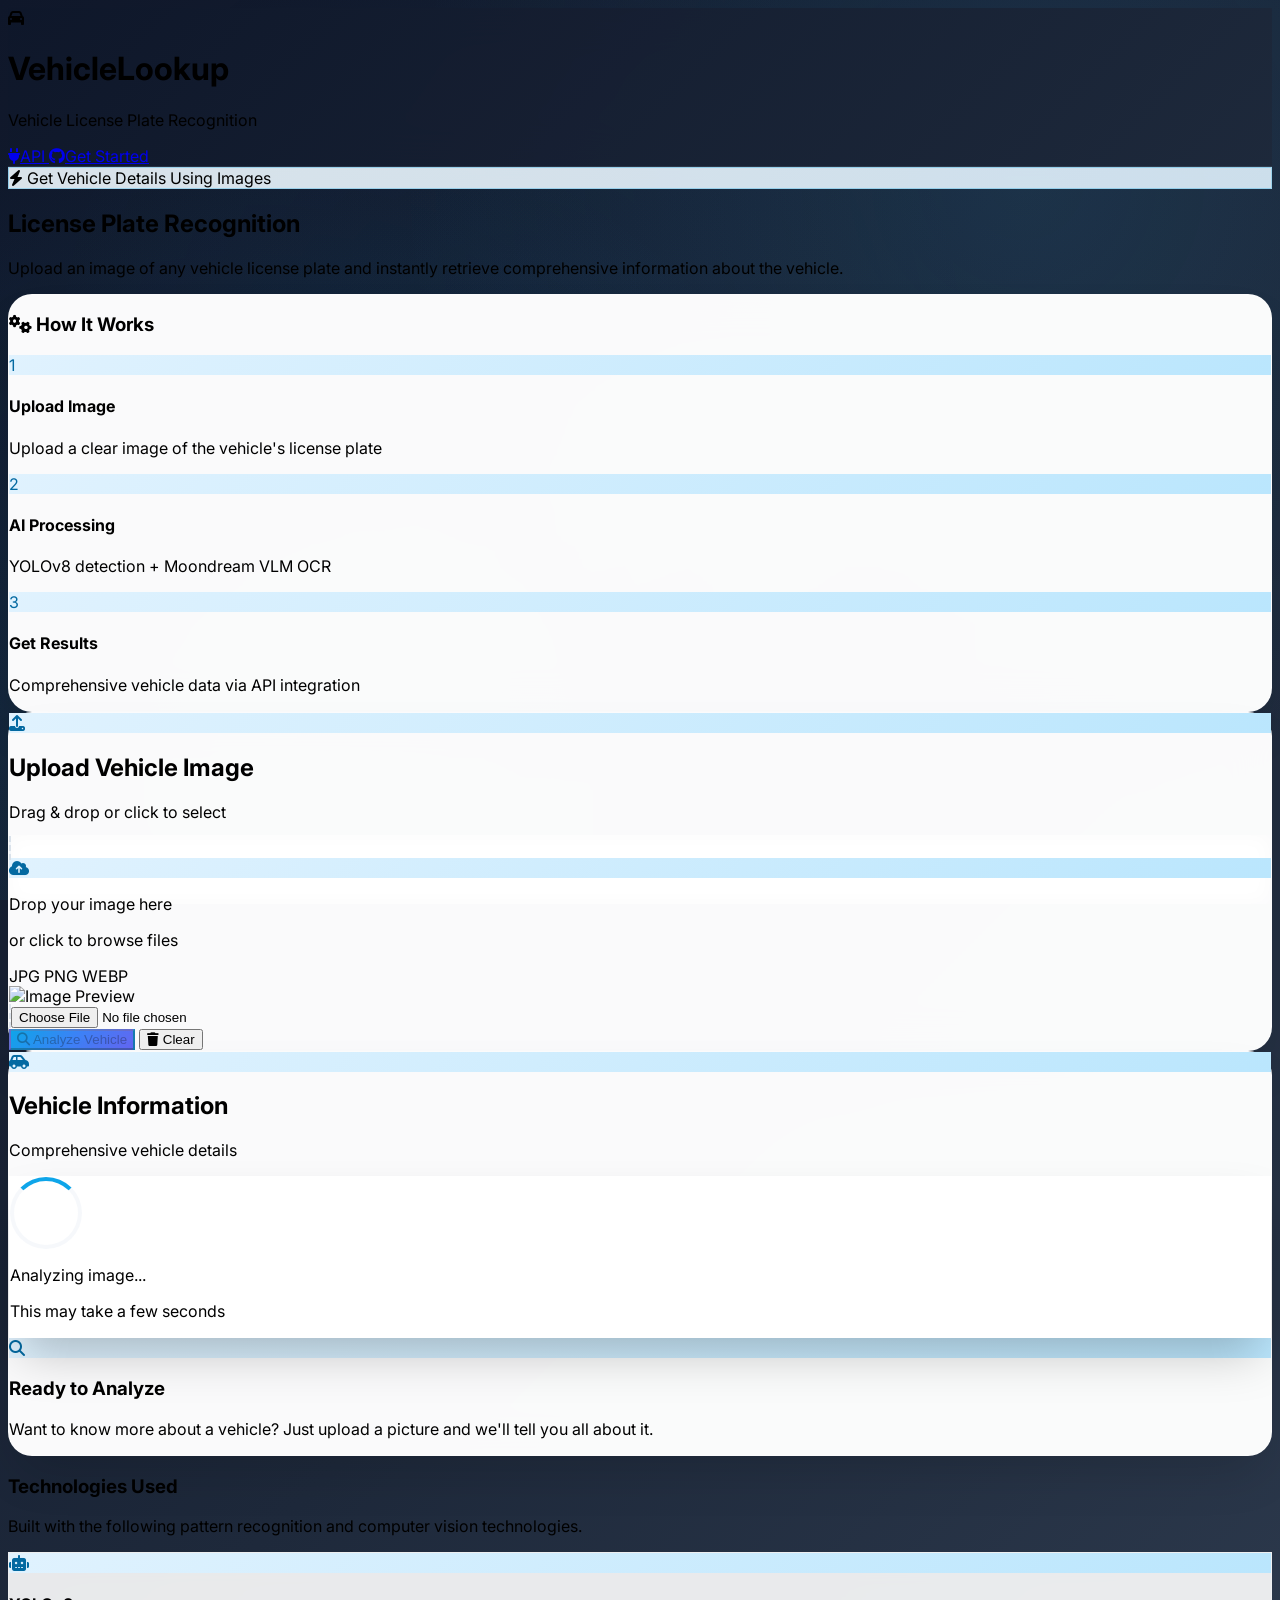
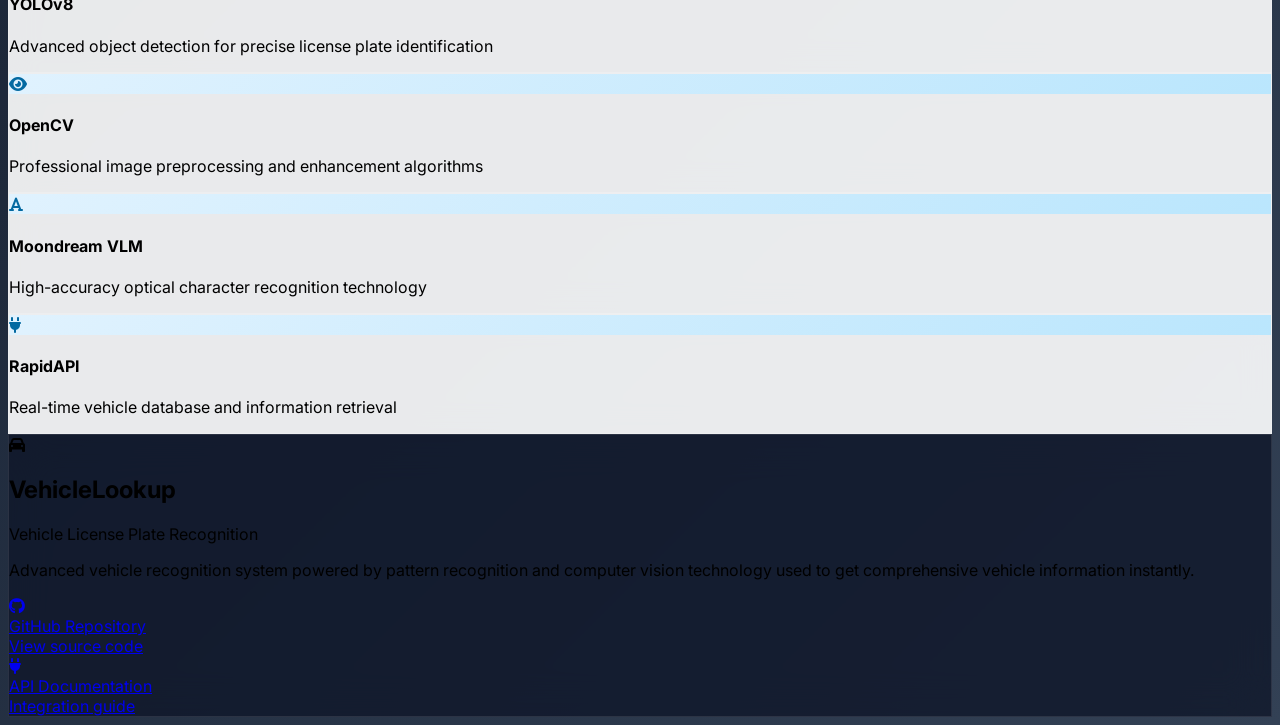
==== templates/index.html @ 35ba3e54 "webpage changes" ====
<!DOCTYPE html>
<html lang="en">
<head>
  <meta charset="UTF-8" />
  <meta name="viewport" content="width=device-width, initial-scale=1.0" />
  <title>VehicleLookup | Vehicle License Plate Recognition</title>
  <link href="https://fonts.googleapis.com/css2?family=Inter:wght@300;400;500;600;700;800&display=swap" rel="stylesheet" />
  <link rel="stylesheet" href="https://cdnjs.cloudflare.com/ajax/libs/font-awesome/6.4.0/css/all.min.css" />
  <script src="https://cdn.tailwindcss.com"></script>
  <script>
    tailwind.config = {
      theme: {
        extend: {
          colors: {
            primary: {
              50: '#f0f9ff',
              100: '#e0f2fe',
              200: '#bae6fd',
              300: '#7dd3fc',
              400: '#38bdf8',
              500: '#0ea5e9',
              600: '#0284c7',
              700: '#0369a1',
              800: '#075985',
              900: '#0c4a6e',
            },
            dark: {
              50: '#f8fafc',
              100: '#f1f5f9',
              200: '#e2e8f0',
              300: '#cbd5e1',
              400: '#94a3b8',
              500: '#64748b',
              600: '#475569',
              700: '#334155',
              800: '#1e293b',
              900: '#0f172a',
            }
          },
          fontFamily: {
            sans: ['Inter', 'sans-serif'],
          },
          animation: {
            'float': 'float 6s ease-in-out infinite',
            'pulse-slow': 'pulse 4s cubic-bezier(0.4, 0, 0.6, 1) infinite',
            'shimmer': 'shimmer 2s linear infinite',
          }
        }
      }
    }
  </script>
  <link rel="stylesheet" href="styles.css">
</head>
<body class="text-white antialiased">
  <!-- Toast Container - Fixed positioning -->
  <div id="toast-container" class="toast-container"></div>

  <div class="content-wrapper">
    <!-- Header -->
    <header class="sticky top-0 z-50 nav-gradient">
      <div class="container mx-auto px-6 py-4">
        <div class="flex items-center justify-between">
          <div class="flex items-center gap-4">
            <div class="bg-gradient-to-r from-primary-400 to-primary-600 p-3 rounded-xl shadow-lg">
              <i class="fa-solid fa-car text-xl text-white"></i>
            </div>
            <div>
              <h1 class="text-2xl font-bold text-white">VehicleLookup</h1>
              <p class="text-xs text-gray-300">Vehicle License Plate Recognition</p>
            </div>
          </div>
          
          <nav class="flex items-center gap-8">
            <a href="https://rapidapi.com/fire-api-fire-api-default/api/rto-vehicle-details-rc-puc-insurance-mparivahan/playground/apiendpoint_859d8858-fa99-44a0-a74e-126c6c876c5b" 
               target="_blank" rel="noopener noreferrer" 
               class="text-sm font-medium text-gray-300 hover:text-white transition-all duration-300 hover:scale-105">
              <i class="fa-solid fa-plug mr-2"></i>API
            </a>
            <a href="https://github.com/Abhay117004/PR" target="_blank" rel="noopener noreferrer" 
               class="bg-white text-primary-700 text-sm font-semibold py-2 px-6 rounded-full hover:bg-gray-100 transition-all duration-300 shadow-lg hover:shadow-xl">
              <i class="fa-brands fa-github mr-2"></i>Get Started
            </a>
          </nav>
        </div>
      </div>
    </header>

    <div class="container mx-auto px-6 py-12">
      <!-- Hero Section -->
      <div class="text-center mb-10 mt-8">
        <div class="hero-badge inline-flex items-center gap-2 text-primary-700 text-sm font-semibold py-2 px-4 rounded-full mb-6">
          <i class="fa-solid fa-bolt"></i>
          <span>Get Vehicle Details Using Images</span>
        </div>
        <h2 class="text-5xl md:text-6xl font-black text-white mb-6 leading-tight">
          License Plate
          <span class="text-transparent bg-clip-text bg-gradient-to-r from-primary-400 to-primary-600">
            Recognition
          </span>
        </h2>
        <p class="text-xl text-gray-300 max-w-3xl mx-auto leading-relaxed">
          Upload an image of any vehicle license plate and instantly retrieve comprehensive information about the vehicle.
        </p>
      </div>

      <!-- HOW IT WORKS — FULL-WIDTH ABOVE BOTH COLUMNS -->
      <div class="card p-10 mb-12">
        <h3 class="text-2xl font-bold text-dark-800 mb-8 flex items-center gap-3">
          <i class="fa-solid fa-cogs text-primary-600 text-xl"></i>
          How It Works
        </h3>
        <div class="grid grid-cols-1 md:grid-cols-3 gap-8">
          <div class="flex items-start gap-6 group">
            <div class="feature-icon w-12 h-12 rounded-xl flex items-center justify-center shrink-0 group-hover:scale-110 transition-transform">
              <span class="font-bold text-lg">1</span>
            </div>
            <div>
              <h4 class="font-semibold text-dark-800 mb-2 text-lg">Upload Image</h4>
              <p class="text-base text-dark-500">Upload a clear image of the vehicle's license plate</p>
            </div>
          </div>
          <div class="flex items-start gap-6 group">
            <div class="feature-icon w-12 h-12 rounded-xl flex items-center justify-center shrink-0 group-hover:scale-110 transition-transform">
              <span class="font-bold text-lg">2</span>
            </div>
            <div>
              <h4 class="font-semibold text-dark-800 mb-2 text-lg">AI Processing</h4>
              <p class="text-base text-dark-500">YOLOv8 detection + Moondream VLM OCR</p>
            </div>
          </div>
          <div class="flex items-start gap-6 group">
            <div class="feature-icon w-12 h-12 rounded-xl flex items-center justify-center shrink-0 group-hover:scale-110 transition-transform">
              <span class="font-bold text-lg">3</span>
            </div>
            <div>
              <h4 class="font-semibold text-dark-800 mb-2 text-lg">Get Results</h4>
              <p class="text-base text-dark-500">Comprehensive vehicle data via API integration</p>
            </div>
          </div>
        </div>
      </div>

      <!-- Fixed grid layout - removed items-stretch and changed to items-start -->
      <div class="grid grid-cols-1 lg:grid-cols-3 gap-12 items-start">
        <!-- Left Panel - Upload (Fixed height) -->
        <div class="lg:col-span-1">
          <div class="card-fixed p-10 mb-10">
            <div class="flex items-center gap-4 mb-10">
              <div class="feature-icon w-14 h-14 rounded-xl flex items-center justify-center">
                <i class="fa-solid fa-upload text-xl"></i>
              </div>
              <div>
                <h2 class="text-2xl font-bold text-dark-800">Upload Vehicle Image</h2>
                <p class="text-sm text-gray-500">Drag & drop or click to select</p>
              </div>
            </div>
            
            <label id="upload-area" for="image-input" class="upload-area relative flex flex-col items-center justify-center w-full min-h-[24rem] rounded-2xl cursor-pointer group">
              <div id="upload-instructions" class="flex flex-col items-center text-dark-500 text-center p-10 group-hover:scale-105 transition-transform duration-300">
                <div class="feature-icon w-24 h-24 rounded-3xl flex items-center justify-center mb-8 animate-float">
                  <i class="fa-solid fa-cloud-arrow-up text-4xl"></i>
                </div>
                <p class="font-bold text-xl text-dark-700 mb-3">Drop your image here</p>
                <p class="text-base text-dark-500 mb-6">or click to browse files</p>
                <div class="flex gap-3 text-sm text-dark-400">
                  <span class="px-3 py-2 bg-gray-100 rounded-lg font-medium">JPG</span>
                  <span class="px-3 py-2 bg-gray-100 rounded-lg font-medium">PNG</span>
                  <span class="px-3 py-2 bg-gray-100 rounded-lg font-medium">WEBP</span>
                </div>
              </div>
              <div id="image-preview-container" class="hidden absolute inset-0 p-8">
                <img id="image-preview" src="#" alt="Image Preview" class="w-full h-full object-contain rounded-xl shadow-lg" />
              </div>
            </label>
            <input type="file" id="image-input" class="hidden" accept="image/png,image/jpeg,image/webp" />

            <div class="grid grid-cols-2 gap-6 mt-10">
              <button id="ocr-btn" disabled class="w-full flex items-center justify-center gap-3 gradient-bg text-white font-bold py-5 px-8 rounded-xl hover:opacity-95 disabled:bg-gray-300 disabled:cursor-not-allowed transition-all duration-300 shadow-xl relative overflow-hidden text-lg">
                <i class="fa-solid fa-magnifying-glass text-lg"></i>
                <span>Analyze Vehicle</span>
              </button>
              <button id="clear-btn" class="w-full bg-gray-200 text-gray-700 font-semibold py-5 px-8 rounded-xl hover:bg-gray-300 transition-all duration-300 hover:scale-105 text-lg">
                <i class="fa-solid fa-trash mr-2"></i>
                Clear
              </button>
            </div>
          </div>
        </div>

        <!-- Right Panel - Results (Dynamic height) -->
        <div class="lg:col-span-2">
          <div class="card p-10 min-h-[600px]">
            <div class="flex items-center gap-4 mb-10">
              <div class="feature-icon w-14 h-14 rounded-xl flex items-center justify-center">
                <i class="fa-solid fa-car-side text-xl"></i>
              </div>
              <div>
                <h2 class="text-2xl font-bold text-dark-800">Vehicle Information</h2>
                <p class="text-base text-gray-500">Comprehensive vehicle details</p>
              </div>
            </div>
            
            <div id="results-container" class="relative w-full bg-gradient-to-br from-gray-50 to-gray-100 rounded-2xl overflow-hidden">
              <div id="loader-overlay" class="hidden absolute inset-0 glassmorphism items-center justify-center z-20 rounded-2xl">
                <div class="text-center">
                  <div class="loader-spinner mx-auto mb-8"></div>
                  <div class="space-y-3">
                    <p class="text-xl font-semibold text-dark-700">Analyzing image...</p>
                    <p class="text-base text-dark-500">This may take a few seconds</p>
                  </div>
                </div>
              </div>
              <div id="results-content" class="min-h-[500px] p-2 overflow-auto">
                <div id="placeholder" class="flex flex-col items-center justify-center h-full text-center p-16 min-h-[500px]">
                  <div class="feature-icon w-40 h-40 rounded-3xl flex items-center justify-center mb-10 animate-pulse-slow">
                    <i class="fa-solid fa-search text-6xl"></i>
                  </div>
                  <h3 class="text-3xl font-bold text-dark-700 mb-6">Ready to Analyze</h3>
                  <p class="text-gray-600 max-w-md leading-relaxed text-lg">
                    Want to know more about a vehicle? Just upload a picture and we'll tell you all about it.
                  </p>
                </div>
              </div>
            </div>
          </div>
        </div>
      </div>

      <!-- Tech Stack Section -->
      <div class="mt-16 mb-8">
        <div class="text-center mb-12">
          <h3 class="text-3xl font-bold text-white mb-4">Technologies Used</h3>
          <p class="text-gray-300 max-w-2xl mx-auto">Built with the following pattern recognition and computer vision technologies.</p>
        </div>
        <div class="grid grid-cols-2 lg:grid-cols-4 gap-6">
          <div class="tech-card p-6 rounded-2xl text-center group">
            <div class="feature-icon w-16 h-16 rounded-2xl flex items-center justify-center mx-auto mb-4 group-hover:scale-110 transition-transform">
              <i class="fa-solid fa-robot text-2xl"></i>
            </div>
            <h4 class="font-bold text-dark-800 text-lg mb-2">YOLOv8</h4>
            <p class="text-sm text-dark-600">Advanced object detection for precise license plate identification</p>
          </div>
          <div class="tech-card p-6 rounded-2xl text-center group">
            <div class="feature-icon w-16 h-16 rounded-2xl flex items-center justify-center mx-auto mb-4 group-hover:scale-110 transition-transform">
              <i class="fa-solid fa-eye text-2xl"></i>
            </div>
            <h4 class="font-bold text-dark-800 text-lg mb-2">OpenCV</h4>
            <p class="text-sm text-dark-600">Professional image preprocessing and enhancement algorithms</p>
          </div>
          <div class="tech-card p-6 rounded-2xl text-center group">
            <div class="feature-icon w-16 h-16 rounded-2xl flex items-center justify-center mx-auto mb-4 group-hover:scale-110 transition-transform">
              <i class="fa-solid fa-font text-2xl"></i>
            </div>
            <h4 class="font-bold text-dark-800 text-lg mb-2">Moondream VLM</h4>
            <p class="text-sm text-dark-600">High-accuracy optical character recognition technology</p>
          </div>
          <div class="tech-card p-6 rounded-2xl text-center group">
            <div class="feature-icon w-16 h-16 rounded-2xl flex items-center justify-center mx-auto mb-4 group-hover:scale-110 transition-transform">
              <i class="fa-solid fa-plug text-2xl"></i>
            </div>
            <h4 class="font-bold text-dark-800 text-lg mb-2">RapidAPI</h4>
            <p class="text-sm text-dark-600">Real-time vehicle database and information retrieval</p>
          </div>
        </div>
      </div>
    </div>

    <!-- Enhanced Footer -->
    <footer class="glassmorphism-dark py-16 mt-16 border-t border-white/10">
      <div class="container mx-auto px-6">
        <div class="text-center mb-12">
          <div class="flex items-center justify-center gap-3 mb-6">
            <div class="bg-gradient-to-r from-primary-400 to-primary-600 p-4 rounded-2xl shadow-2xl">
              <i class="fa-solid fa-car text-2xl text-white"></i>
            </div>
            <div>
              <h2 class="text-2xl font-bold text-white">VehicleLookup</h2>
              <p class="text-gray-400 text-sm">Vehicle License Plate Recognition</p>
            </div>
          </div>
          <p class="text-gray-300 max-w-2xl mx-auto leading-relaxed">
            Advanced vehicle recognition system powered by pattern recognition and computer vision technology used to get comprehensive vehicle information instantly.
          </p>
        </div>
        
        <!-- Centered Links -->
        <div class="flex justify-center items-center gap-8 mb-12">
          <a href="https://github.com/Abhay117004/PR" target="_blank" rel="noopener noreferrer" 
             class="flex items-center gap-3 bg-white/10 hover:bg-white/20 text-white px-8 py-4 rounded-2xl transition-all duration-300 hover:scale-105 backdrop-blur-sm border border-white/20">
            <i class="fa-brands fa-github text-xl"></i>
            <div>
              <div class="font-semibold">GitHub Repository</div>
              <div class="text-xs text-gray-400">View source code</div>
            </div>
          </a>
          <a href="https://rapidapi.com/fire-api-fire-api-default/api/rto-vehicle-details-rc-puc-insurance-mparivahan/playground/apiendpoint_859d8858-fa99-44a0-a74e-126c6c876c5b" 
             target="_blank" rel="noopener noreferrer" 
             class="flex items-center gap-3 bg-white/10 hover:bg-white/20 text-white px-8 py-4 rounded-2xl transition-all duration-300 hover:scale-105 backdrop-blur-sm border border-white/20">
            <i class="fa-solid fa-plug text-xl"></i>
            <div>
              <div class="font-semibold">API Documentation</div>
              <div class="text-xs text-gray-400">Integration guide</div>
            </div>
          </a>
        </div>
      </div>
    </footer>
  </div>

  <script src="script.js"></script>
</body>
</html>
---- templates/styles.css ----
/* Base Styles */
body {
  font-family: 'Inter', sans-serif;
  background: linear-gradient(135deg, #0f172a 0%, #1e293b 50%, #334155 100%);
  min-height: 100vh;
  position: relative;
  overflow-x: hidden;
}

body::before {
  content: '';
  position: fixed;
  top: 0;
  left: 0;
  right: 0;
  bottom: 0;
  background: radial-gradient(circle at 20% 80%, rgba(14, 165, 233, 0.1) 0%, transparent 50%),
              radial-gradient(circle at 80% 20%, rgba(56, 189, 248, 0.1) 0%, transparent 50%),
              radial-gradient(circle at 40% 40%, rgba(3, 105, 161, 0.05) 0%, transparent 50%);
  pointer-events: none;
  z-index: 0;
}

.content-wrapper {
  position: relative;
  z-index: 1;
}

/* Glass Morphism Effects */
.glassmorphism {
  background: rgba(255, 255, 255, 0.95);
  backdrop-filter: blur(20px);
  border: 1px solid rgba(255, 255, 255, 0.3);
  box-shadow: 0 25px 50px -12px rgba(0, 0, 0, 0.25);
}

.glassmorphism-dark {
  background: rgba(15, 23, 42, 0.8);
  backdrop-filter: blur(20px);
  border: 1px solid rgba(255, 255, 255, 0.1);
}

/* Card Components */
.card {
  background: rgba(255, 255, 255, 0.98);
  border-radius: 24px;
  border: 1px solid rgba(255, 255, 255, 0.2);
  box-shadow: 0 25px 50px -12px rgba(0, 0, 0, 0.15);
  transition: all 0.4s cubic-bezier(0.4, 0, 0.2, 1);
  backdrop-filter: blur(20px);
}

.card:hover {
  transform: translateY(-8px);
  box-shadow: 0 35px 70px -12px rgba(0, 0, 0, 0.25);
}

/* Fixed height card for upload panel - prevents stretching */
.card-fixed {
  background: rgba(255, 255, 255, 0.98);
  border-radius: 24px;
  border: 1px solid rgba(255, 255, 255, 0.2);
  box-shadow: 0 25px 50px -12px rgba(0, 0, 0, 0.15);
  transition: all 0.4s cubic-bezier(0.4, 0, 0.2, 1);
  backdrop-filter: blur(20px);
  height: fit-content; /* This prevents the card from stretching */
  align-self: start; /* Ensures it stays at the top */
}

.card-fixed:hover {
  transform: translateY(-8px);
  box-shadow: 0 35px 70px -12px rgba(0, 0, 0, 0.25);
}

/* Upload Area Styles */
.upload-area {
  transition: all 0.4s cubic-bezier(0.4, 0, 0.2, 1);
  border: 2px dashed rgba(203, 213, 225, 0.6);
  background: linear-gradient(135deg, rgba(248, 250, 252, 0.8) 0%, rgba(241, 245, 249, 0.9) 100%);
  backdrop-filter: blur(10px);
  position: relative;
}

.upload-area::before {
  content: '';
  position: absolute;
  inset: 0;
  border-radius: inherit;
  padding: 2px;
  background: linear-gradient(135deg, transparent, rgba(14, 165, 233, 0.3), transparent);
  mask: linear-gradient(#fff 0 0) content-box, linear-gradient(#fff 0 0);
  mask-composite: exclude;
  opacity: 0;
  transition: opacity 0.3s ease;
}

.upload-area.drag-over {
  border-color: #0ea5e9;
  background: linear-gradient(135deg, rgba(240, 249, 255, 0.9) 0%, rgba(224, 242, 254, 0.95) 100%);
  transform: scale(1.02);
}

.upload-area.drag-over::before {
  opacity: 1;
}

/* Loader Spinner */
.loader-spinner {
  width: 64px;
  height: 64px;
  border: 4px solid rgba(226, 232, 240, 0.3);
  border-top: 4px solid #0ea5e9;
  border-radius: 50%;
  animation: spin 1s linear infinite, pulse 2s ease-in-out infinite;
}

/* Animations */
@keyframes spin {
  0% { transform: rotate(0deg); }
  100% { transform: rotate(360deg); }
}

@keyframes float {
  0%, 100% { transform: translateY(0px); }
  50% { transform: translateY(-20px); }
}

@keyframes shimmer {
  0% { background-position: -200% 0; }
  100% { background-position: 200% 0; }
}

@keyframes toast-in {
  from { 
    transform: translate(100%, -20px) scale(0.9); 
    opacity: 0; 
  }
  to { 
    transform: translate(0, 0) scale(1); 
    opacity: 1; 
  }
}

@keyframes toast-out {
  from { 
    transform: translate(0, 0) scale(1); 
    opacity: 1; 
  }
  to { 
    transform: translate(100%, -20px) scale(0.9); 
    opacity: 0; 
  }
}

/* Toast Animation Classes */
.toast-in {
  animation: toast-in 0.4s cubic-bezier(0.4, 0, 0.2, 1) forwards;
}

.toast-out {
  animation: toast-out 0.4s cubic-bezier(0.4, 0, 0.2, 1) forwards;
}

/* Button Animations */
.pulse-button {
  animation: pulse 2s cubic-bezier(0.4, 0, 0.6, 1) infinite;
  box-shadow: 0 0 0 0 rgba(14, 165, 233, 0.7);
}

.pulse-button:hover {
  animation: none;
}

/* Gradient Effects */
.gradient-bg {
  background: linear-gradient(135deg, #0ea5e9 0%, #3b82f6 50%, #6366f1 100%);
  position: relative;
  overflow: hidden;
}

.gradient-bg::before {
  content: '';
  position: absolute;
  top: 0;
  left: -100%;
  width: 100%;
  height: 100%;
  background: linear-gradient(90deg, transparent, rgba(255, 255, 255, 0.2), transparent);
  transition: left 0.5s;
}

.gradient-bg:hover::before {
  left: 100%;
}

/* Navigation Styles */
.nav-gradient {
  background: linear-gradient(135deg, rgba(15, 23, 42, 0.95) 0%, rgba(30, 41, 59, 0.95) 100%);
  backdrop-filter: blur(20px);
  border-bottom: 1px solid rgba(255, 255, 255, 0.1);
}

/* Feature Icon Styles */
.feature-icon {
  background: linear-gradient(135deg, #e0f2fe 0%, #bae6fd 100%);
  color: #0369a1;
  transition: all 0.3s ease;
}

.feature-icon:hover {
  transform: scale(1.1);
  box-shadow: 0 10px 25px rgba(14, 165, 233, 0.3);
}

/* Technology Card Styles */
.tech-card {
  background: rgba(255, 255, 255, 0.9);
  backdrop-filter: blur(15px);
  transition: all 0.3s cubic-bezier(0.4, 0, 0.2, 1);
  border: 1px solid rgba(255, 255, 255, 0.2);
}

.tech-card:hover {
  transform: translateY(-5px) scale(1.02);
  background: rgba(255, 255, 255, 0.95);
  box-shadow: 0 20px 40px rgba(0, 0, 0, 0.1);
}

/* Hero Badge */
.hero-badge {
  background: linear-gradient(135deg, rgba(240, 249, 255, 0.9) 0%, rgba(224, 242, 254, 0.9) 100%);
  border: 1px solid rgba(14, 165, 233, 0.3);
  backdrop-filter: blur(10px);
}

/* Stats Grid */
.stats-grid {
  display: grid;
  grid-template-columns: repeat(auto-fit, minmax(200px, 1fr));
  gap: 1rem;
}

/* Result Card */
.result-card {
  background: linear-gradient(135deg, #ffffff 0%, #f8fafc 100%);
  border-left: 4px solid #0ea5e9;
  transition: all 0.3s ease;
}

.result-card:hover {
  transform: translateX(5px);
  border-left-width: 6px;
}

/* Enhanced Toast Styles - Fixed positioning and z-index */
.toast-container {
  position: fixed;
  top: 24px;
  right: 24px;
  z-index: 9999;
  display: flex;
  flex-direction: column;
  gap: 12px;
  max-width: 420px;
  pointer-events: none;
}

.toast {
  pointer-events: auto;
  min-width: 280px;
  max-width: 420px;
  border-radius: 16px;
  box-shadow: 0 20px 25px -5px rgba(0, 0, 0, 0.1), 0 10px 10px -5px rgba(0, 0, 0, 0.04);
  backdrop-filter: blur(20px);
  border: 1px solid rgba(255, 255, 255, 0.2);
  word-wrap: break-word;
  overflow-wrap: break-word;
  hyphens: auto;
}

.toast-message {
  flex: 1;
  min-width: 0;
  word-wrap: break-word;
  overflow-wrap: break-word;
  hyphens: auto;
  line-height: 1.4;
}

.toast-close {
  flex-shrink: 0;
  margin-left: 12px;
  opacity: 0.7;
  transition: opacity 0.2s ease;
}

.toast-close:hover {
  opacity: 1;
}

/* Responsive Design */
@media (max-width: 640px) {
  .toast-container {
    top: 16px;
    right: 16px;
    left: 16px;
    max-width: none;
  }
  
  .toast {
    min-width: auto;
    max-width: none;
  }
}

@media (max-width: 380px) {
  .toast {
    padding: 12px 16px;
    font-size: 14px;
  }
  
  .toast-message {
    font-size: 14px;
  }
}
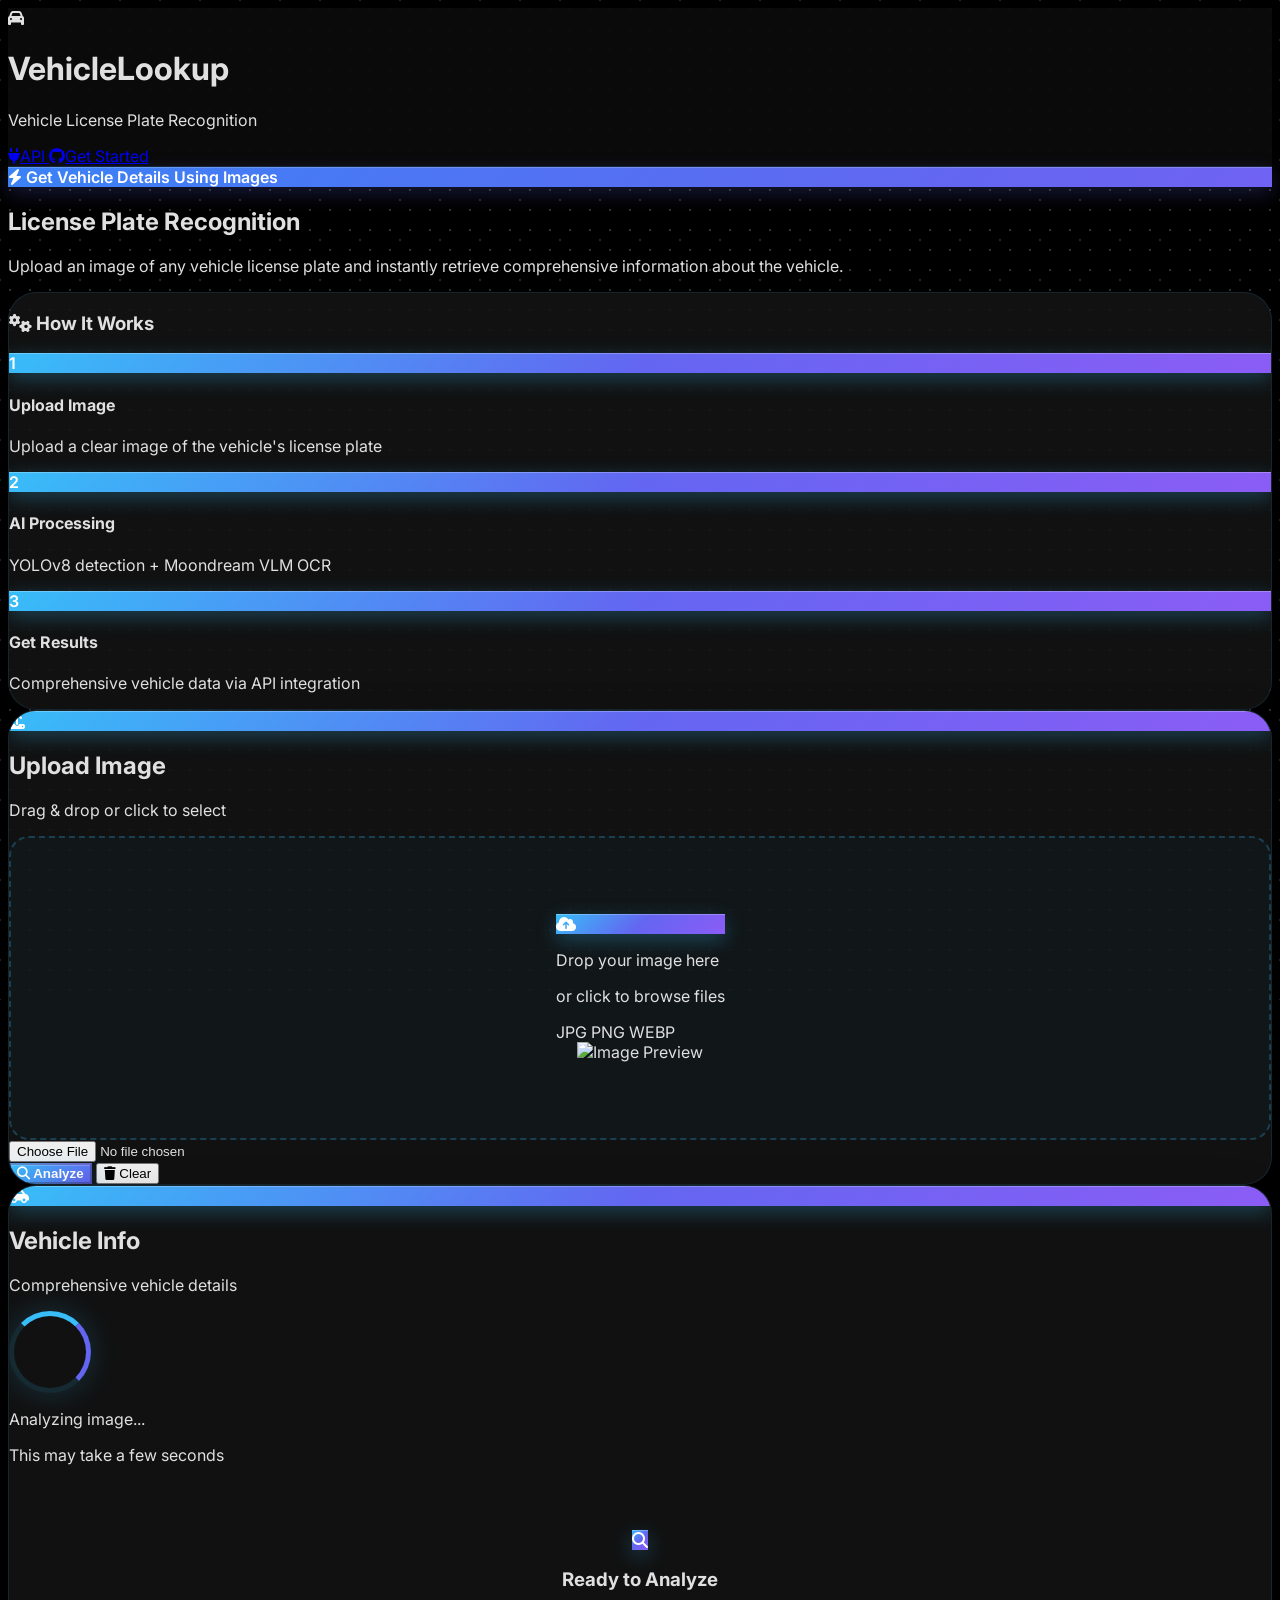
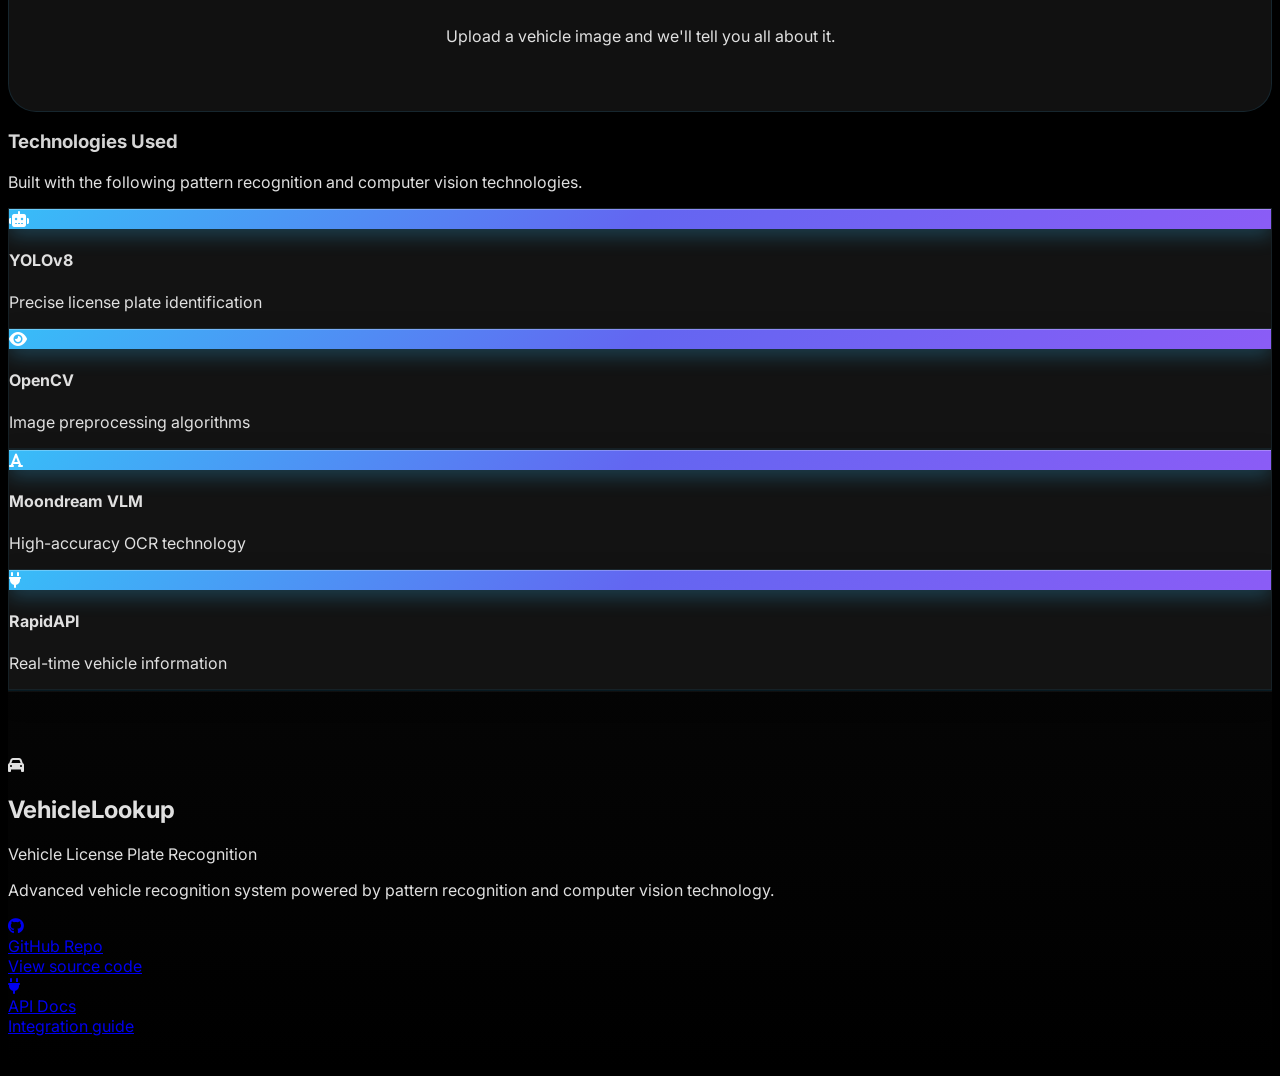
==== commit 07c7a3f4: "Webpage design changes" ====
--- a/templates/index.html
+++ b/templates/index.html
@@ -4,7 +4,7 @@
   <meta charset="UTF-8" />
   <meta name="viewport" content="width=device-width, initial-scale=1.0" />
   <title>VehicleLookup | Vehicle License Plate Recognition</title>
-  <link href="https://fonts.googleapis.com/css2?family=Inter:wght@300;400;500;600;700;800&display=swap" rel="stylesheet" />
+  <link href="https://fonts.googleapis.com/css2?family=Inter:wght@400;700;900&display=swap" rel="stylesheet" />
   <link rel="stylesheet" href="https://cdnjs.cloudflare.com/ajax/libs/font-awesome/6.4.0/css/all.min.css" />
   <script src="https://cdn.tailwindcss.com"></script>
   <script>
@@ -12,44 +12,41 @@
       theme: {
         extend: {
           colors: {
-            primary: {
-              50: '#f0f9ff',
-              100: '#e0f2fe',
-              200: '#bae6fd',
-              300: '#7dd3fc',
-              400: '#38bdf8',
-              500: '#0ea5e9',
-              600: '#0284c7',
-              700: '#0369a1',
-              800: '#075985',
-              900: '#0c4a6e',
-            },
-            dark: {
-              50: '#f8fafc',
-              100: '#f1f5f9',
-              200: '#e2e8f0',
-              300: '#cbd5e1',
-              400: '#94a3b8',
-              500: '#64748b',
-              600: '#475569',
-              700: '#334155',
-              800: '#1e293b',
-              900: '#0f172a',
-            }
+            primary: { 50: '#e0f9f9', 100: '#b3f2f2', 200: '#80ebeb', 300: '#4dd4d4', 400: '#1ac7c7', 500: '#00baba', 600: '#00a3a3', 700: '#008b8b', 800: '#007474', 900: '#005d5d' },
+            secondary: { 50: '#fde7f8', 100: '#f9b3ea', 200: '#f580dd', 300: '#f24cd0', 400: '#ee19c3', 500: '#e500b3', 600: '#d100a3', 700: '#b8008f', 800: '#9e007a', 900: '#850066' },
+            accent: { 50: '#f0fff0', 100: '#d9ffd9', 200: '#b3ffb3', 300: '#80ff80', 400: '#4dff4d', 500: '#00ff00', 600: '#00e600', 700: '#00cc00', 800: '#00b300', 900: '#009900' },
+            dark: { 50: '#f8fafc', 100: '#f1f5f9', 200: '#e2e8f0', 300: '#cbd5e1', 400: '#94a3b8', 500: '#64748b', 600: '#475569', 700: '#334155', 800: '#1e293b', 900: '#0f172a' }
           },
           fontFamily: {
-            sans: ['Inter', 'sans-serif'],
+            sans: ['"Inter"', 'sans-serif'],
           },
           animation: {
             'float': 'float 6s ease-in-out infinite',
             'pulse-slow': 'pulse 4s cubic-bezier(0.4, 0, 0.6, 1) infinite',
             'shimmer': 'shimmer 2s linear infinite',
-          }
+            'flicker': 'flicker 1.5s infinite alternate',
+          },
+          keyframes: {
+              flicker: {
+                  '0%, 100%': { opacity: 1 },
+                  '50%': { opacity: 0.7 },
+              },
+          },
         }
       }
     }
   </script>
+  <!-- Make sure this points to your CSS file -->
   <link rel="stylesheet" href="styles.css">
+  <style>
+    /* Helper class to make tech cards clickable without default link styles */
+    .tech-card-link {
+        text-decoration: none;
+        color: inherit;
+        display: block;
+        height: 100%; /* Ensures the link fills the parent grid cell */
+    }
+  </style>
 </head>
 <body class="text-white antialiased">
   <!-- Toast Container - Fixed positioning -->
@@ -61,7 +58,7 @@
       <div class="container mx-auto px-6 py-4">
         <div class="flex items-center justify-between">
           <div class="flex items-center gap-4">
-            <div class="bg-gradient-to-r from-primary-400 to-primary-600 p-3 rounded-xl shadow-lg">
+            <div class="bg-gradient-to-r from-sky-500 to-indigo-500 p-3 rounded-xl shadow-lg">
               <i class="fa-solid fa-car text-xl text-white"></i>
             </div>
             <div>
@@ -77,8 +74,8 @@
               <i class="fa-solid fa-plug mr-2"></i>API
             </a>
             <a href="https://github.com/Abhay117004/PR" target="_blank" rel="noopener noreferrer" 
-               class="bg-white text-primary-700 text-sm font-semibold py-2 px-6 rounded-full hover:bg-gray-100 transition-all duration-300 shadow-lg hover:shadow-xl">
-              <i class="fa-brands fa-github mr-2"></i>Get Started
+               class="bg-white text-black text-sm font-semibold py-2 px-6 rounded-full hover:bg-gray-200 transition-all duration-300 shadow-lg hover:shadow-xl">
+              <i class="fa-brands fa-github mr-2 text-lg"></i>Get Started
             </a>
           </nav>
         </div>
@@ -88,13 +85,13 @@
     <div class="container mx-auto px-6 py-12">
       <!-- Hero Section -->
       <div class="text-center mb-10 mt-8">
-        <div class="hero-badge inline-flex items-center gap-2 text-primary-700 text-sm font-semibold py-2 px-4 rounded-full mb-6">
+        <div class="hero-badge animate-wave inline-flex items-center gap-2 text-sm font-semibold py-2 px-4 rounded-full mb-6">
           <i class="fa-solid fa-bolt"></i>
           <span>Get Vehicle Details Using Images</span>
         </div>
         <h2 class="text-5xl md:text-6xl font-black text-white mb-6 leading-tight">
           License Plate
-          <span class="text-transparent bg-clip-text bg-gradient-to-r from-primary-400 to-primary-600">
+          <span class="text-transparent bg-clip-text bg-gradient-to-r from-primary-400 to-secondary-500 animate-wave">
             Recognition
           </span>
         </h2>
@@ -103,10 +100,10 @@
         </p>
       </div>
 
-      <!-- HOW IT WORKS — FULL-WIDTH ABOVE BOTH COLUMNS -->
+      <!-- HOW IT WORKS -->
       <div class="card p-10 mb-12">
-        <h3 class="text-2xl font-bold text-dark-800 mb-8 flex items-center gap-3">
-          <i class="fa-solid fa-cogs text-primary-600 text-xl"></i>
+        <h3 class="text-2xl font-bold text-gray-100 mb-8 flex items-center gap-3">
+          <i class="fa-solid fa-cogs text-sky-400 text-xl"></i>
           How It Works
         </h3>
         <div class="grid grid-cols-1 md:grid-cols-3 gap-8">
@@ -115,8 +112,8 @@
               <span class="font-bold text-lg">1</span>
             </div>
             <div>
-              <h4 class="font-semibold text-dark-800 mb-2 text-lg">Upload Image</h4>
-              <p class="text-base text-dark-500">Upload a clear image of the vehicle's license plate</p>
+              <h4 class="font-semibold text-gray-200 mb-2 text-lg">Upload Image</h4>
+              <p class="text-base text-gray-400">Upload a clear image of the vehicle's license plate</p>
             </div>
           </div>
           <div class="flex items-start gap-6 group">
@@ -124,8 +121,8 @@
               <span class="font-bold text-lg">2</span>
             </div>
             <div>
-              <h4 class="font-semibold text-dark-800 mb-2 text-lg">AI Processing</h4>
-              <p class="text-base text-dark-500">YOLOv8 detection + Moondream VLM OCR</p>
+              <h4 class="font-semibold text-gray-200 mb-2 text-lg">AI Processing</h4>
+              <p class="text-base text-gray-400">YOLOv8 detection + Moondream VLM OCR</p>
             </div>
           </div>
           <div class="flex items-start gap-6 group">
@@ -133,39 +130,41 @@
               <span class="font-bold text-lg">3</span>
             </div>
             <div>
-              <h4 class="font-semibold text-dark-800 mb-2 text-lg">Get Results</h4>
-              <p class="text-base text-dark-500">Comprehensive vehicle data via API integration</p>
-            </div>
-          </div>
-        </div>
-      </div>
-
-      <!-- Fixed grid layout - removed items-stretch and changed to items-start -->
-      <div class="grid grid-cols-1 lg:grid-cols-3 gap-12 items-start">
-        <!-- Left Panel - Upload (Fixed height) -->
+              <h4 class="font-semibold text-gray-200 mb-2 text-lg">Get Results</h4>
+              <p class="text-base text-gray-400">Comprehensive vehicle data via API integration</p>
+            </div>
+          </div>
+        </div>
+      </div>
+
+      <!-- Main Content Grid -->
+      <!-- CHANGE: `items-stretch` makes the grid cells equal height -->
+      <div class="grid grid-cols-1 lg:grid-cols-3 gap-12 items-stretch">
+        <!-- Left Panel - Upload -->
         <div class="lg:col-span-1">
-          <div class="card-fixed p-10 mb-10">
+            <!-- CHANGE: Added `h-full` and flexbox to make the card fill the grid cell -->
+          <div class="card-fixed p-10 h-full flex flex-col">
             <div class="flex items-center gap-4 mb-10">
               <div class="feature-icon w-14 h-14 rounded-xl flex items-center justify-center">
                 <i class="fa-solid fa-upload text-xl"></i>
               </div>
               <div>
-                <h2 class="text-2xl font-bold text-dark-800">Upload Vehicle Image</h2>
-                <p class="text-sm text-gray-500">Drag & drop or click to select</p>
+                <h2 class="text-2xl font-bold text-gray-100">Upload Image</h2>
+                <p class="text-sm text-gray-400">Drag & drop or click to select</p>
               </div>
             </div>
             
-            <label id="upload-area" for="image-input" class="upload-area relative flex flex-col items-center justify-center w-full min-h-[24rem] rounded-2xl cursor-pointer group">
-              <div id="upload-instructions" class="flex flex-col items-center text-dark-500 text-center p-10 group-hover:scale-105 transition-transform duration-300">
+            <label id="upload-area" for="image-input" class="upload-area relative flex flex-col items-center justify-center w-full flex-grow rounded-2xl cursor-pointer group">
+              <div id="upload-instructions" class="flex flex-col items-center text-center p-10 group-hover:scale-105 transition-transform duration-300">
                 <div class="feature-icon w-24 h-24 rounded-3xl flex items-center justify-center mb-8 animate-float">
                   <i class="fa-solid fa-cloud-arrow-up text-4xl"></i>
                 </div>
-                <p class="font-bold text-xl text-dark-700 mb-3">Drop your image here</p>
-                <p class="text-base text-dark-500 mb-6">or click to browse files</p>
-                <div class="flex gap-3 text-sm text-dark-400">
-                  <span class="px-3 py-2 bg-gray-100 rounded-lg font-medium">JPG</span>
-                  <span class="px-3 py-2 bg-gray-100 rounded-lg font-medium">PNG</span>
-                  <span class="px-3 py-2 bg-gray-100 rounded-lg font-medium">WEBP</span>
+                <p class="font-bold text-xl text-gray-200 mb-3">Drop your image here</p>
+                <p class="text-base text-gray-400 mb-6">or click to browse files</p>
+                <div class="flex gap-3 text-sm text-gray-400">
+                  <span class="px-3 py-2 bg-black/30 rounded-lg font-medium">JPG</span>
+                  <span class="px-3 py-2 bg-black/30 rounded-lg font-medium">PNG</span>
+                  <span class="px-3 py-2 bg-black/30 rounded-lg font-medium">WEBP</span>
                 </div>
               </div>
               <div id="image-preview-container" class="hidden absolute inset-0 p-8">
@@ -175,11 +174,11 @@
             <input type="file" id="image-input" class="hidden" accept="image/png,image/jpeg,image/webp" />
 
             <div class="grid grid-cols-2 gap-6 mt-10">
-              <button id="ocr-btn" disabled class="w-full flex items-center justify-center gap-3 gradient-bg text-white font-bold py-5 px-8 rounded-xl hover:opacity-95 disabled:bg-gray-300 disabled:cursor-not-allowed transition-all duration-300 shadow-xl relative overflow-hidden text-lg">
+              <button id="ocr-btn" disabled class="w-full flex items-center justify-center gap-3 gradient-bg font-bold py-5 px-8 rounded-xl hover:opacity-95 disabled:bg-gray-600 disabled:cursor-not-allowed transition-all duration-300 shadow-xl relative overflow-hidden text-lg">
                 <i class="fa-solid fa-magnifying-glass text-lg"></i>
-                <span>Analyze Vehicle</span>
+                <span>Analyze</span>
               </button>
-              <button id="clear-btn" class="w-full bg-gray-200 text-gray-700 font-semibold py-5 px-8 rounded-xl hover:bg-gray-300 transition-all duration-300 hover:scale-105 text-lg">
+              <button id="clear-btn" class="w-full bg-gray-700 text-gray-200 font-semibold py-5 px-8 rounded-xl hover:bg-gray-600 transition-all duration-300 hover:scale-105 text-lg">
                 <i class="fa-solid fa-trash mr-2"></i>
                 Clear
               </button>
@@ -187,37 +186,38 @@
           </div>
         </div>
 
-        <!-- Right Panel - Results (Dynamic height) -->
+        <!-- Right Panel - Results -->
         <div class="lg:col-span-2">
-          <div class="card p-10 min-h-[600px]">
+            <!-- CHANGE: Added `h-full` and flexbox to make the card fill the grid cell -->
+          <div class="card p-10 h-full flex flex-col">
             <div class="flex items-center gap-4 mb-10">
               <div class="feature-icon w-14 h-14 rounded-xl flex items-center justify-center">
                 <i class="fa-solid fa-car-side text-xl"></i>
               </div>
               <div>
-                <h2 class="text-2xl font-bold text-dark-800">Vehicle Information</h2>
-                <p class="text-base text-gray-500">Comprehensive vehicle details</p>
+                <h2 class="text-2xl font-bold text-gray-100">Vehicle Info</h2>
+                <p class="text-base text-gray-400">Comprehensive vehicle details</p>
               </div>
             </div>
             
-            <div id="results-container" class="relative w-full bg-gradient-to-br from-gray-50 to-gray-100 rounded-2xl overflow-hidden">
-              <div id="loader-overlay" class="hidden absolute inset-0 glassmorphism items-center justify-center z-20 rounded-2xl">
+            <div id="results-container" class="relative w-full flex-grow rounded-2xl overflow-hidden">
+              <div id="loader-overlay" class="hidden absolute inset-0 bg-black/50 backdrop-blur-sm items-center justify-center z-20 rounded-2xl">
                 <div class="text-center">
                   <div class="loader-spinner mx-auto mb-8"></div>
                   <div class="space-y-3">
-                    <p class="text-xl font-semibold text-dark-700">Analyzing image...</p>
-                    <p class="text-base text-dark-500">This may take a few seconds</p>
+                    <p class="text-xl font-semibold text-gray-200">Analyzing image...</p>
+                    <p class="text-base text-gray-400">This may take a few seconds</p>
                   </div>
                 </div>
               </div>
-              <div id="results-content" class="min-h-[500px] p-2 overflow-auto">
-                <div id="placeholder" class="flex flex-col items-center justify-center h-full text-center p-16 min-h-[500px]">
+              <div id="results-content" class="h-full p-2 overflow-auto">
+                <div id="placeholder" class="flex flex-col items-center justify-center h-full text-center p-16">
                   <div class="feature-icon w-40 h-40 rounded-3xl flex items-center justify-center mb-10 animate-pulse-slow">
                     <i class="fa-solid fa-search text-6xl"></i>
                   </div>
-                  <h3 class="text-3xl font-bold text-dark-700 mb-6">Ready to Analyze</h3>
-                  <p class="text-gray-600 max-w-md leading-relaxed text-lg">
-                    Want to know more about a vehicle? Just upload a picture and we'll tell you all about it.
+                  <h3 class="text-3xl font-bold text-gray-200 mb-6">Ready to Analyze</h3>
+                  <p class="text-gray-400 max-w-md leading-relaxed text-lg">
+                    Upload a vehicle image and we'll tell you all about it.
                   </p>
                 </div>
               </div>
@@ -233,44 +233,53 @@
           <p class="text-gray-300 max-w-2xl mx-auto">Built with the following pattern recognition and computer vision technologies.</p>
         </div>
         <div class="grid grid-cols-2 lg:grid-cols-4 gap-6">
-          <div class="tech-card p-6 rounded-2xl text-center group">
-            <div class="feature-icon w-16 h-16 rounded-2xl flex items-center justify-center mx-auto mb-4 group-hover:scale-110 transition-transform">
-              <i class="fa-solid fa-robot text-2xl"></i>
-            </div>
-            <h4 class="font-bold text-dark-800 text-lg mb-2">YOLOv8</h4>
-            <p class="text-sm text-dark-600">Advanced object detection for precise license plate identification</p>
-          </div>
-          <div class="tech-card p-6 rounded-2xl text-center group">
-            <div class="feature-icon w-16 h-16 rounded-2xl flex items-center justify-center mx-auto mb-4 group-hover:scale-110 transition-transform">
-              <i class="fa-solid fa-eye text-2xl"></i>
-            </div>
-            <h4 class="font-bold text-dark-800 text-lg mb-2">OpenCV</h4>
-            <p class="text-sm text-dark-600">Professional image preprocessing and enhancement algorithms</p>
-          </div>
-          <div class="tech-card p-6 rounded-2xl text-center group">
-            <div class="feature-icon w-16 h-16 rounded-2xl flex items-center justify-center mx-auto mb-4 group-hover:scale-110 transition-transform">
-              <i class="fa-solid fa-font text-2xl"></i>
-            </div>
-            <h4 class="font-bold text-dark-800 text-lg mb-2">Moondream VLM</h4>
-            <p class="text-sm text-dark-600">High-accuracy optical character recognition technology</p>
-          </div>
-          <div class="tech-card p-6 rounded-2xl text-center group">
-            <div class="feature-icon w-16 h-16 rounded-2xl flex items-center justify-center mx-auto mb-4 group-hover:scale-110 transition-transform">
-              <i class="fa-solid fa-plug text-2xl"></i>
-            </div>
-            <h4 class="font-bold text-dark-800 text-lg mb-2">RapidAPI</h4>
-            <p class="text-sm text-dark-600">Real-time vehicle database and information retrieval</p>
-          </div>
+          <!-- CHANGE: Wrapped cards in <a> tags -->
+          <a href="https://github.com/ultralytics" target="_blank" rel="noopener noreferrer" class="tech-card-link">
+            <div class="tech-card p-6 text-center group h-full">
+              <div class="feature-icon w-16 h-16 rounded-2xl flex items-center justify-center mx-auto mb-4 group-hover:scale-110 transition-transform">
+                <i class="fa-solid fa-robot text-2xl"></i>
+              </div>
+              <h4 class="font-bold text-gray-200 text-lg mb-2">YOLOv8</h4>
+              <p class="text-sm text-gray-400">Precise license plate identification</p>
+            </div>
+          </a>
+          <a href="https://opencv.org/" target="_blank" rel="noopener noreferrer" class="tech-card-link">
+            <div class="tech-card p-6 text-center group h-full">
+              <div class="feature-icon w-16 h-16 rounded-2xl flex items-center justify-center mx-auto mb-4 group-hover:scale-110 transition-transform">
+                <i class="fa-solid fa-eye text-2xl"></i>
+              </div>
+              <h4 class="font-bold text-gray-200 text-lg mb-2">OpenCV</h4>
+              <p class="text-sm text-gray-400">Image preprocessing algorithms</p>
+            </div>
+          </a>
+          <a href="https://moondream.ai/" target="_blank" rel="noopener noreferrer" class="tech-card-link">
+            <div class="tech-card p-6 text-center group h-full">
+              <div class="feature-icon w-16 h-16 rounded-2xl flex items-center justify-center mx-auto mb-4 group-hover:scale-110 transition-transform">
+                <i class="fa-solid fa-font text-2xl"></i>
+              </div>
+              <h4 class="font-bold text-gray-200 text-lg mb-2">Moondream VLM</h4>
+              <p class="text-sm text-gray-400">High-accuracy OCR technology</p>
+            </div>
+          </a>
+          <a href="https://rapidapi.com/fire-api-fire-api-default/api/rto-vehicle-details-rc-puc-insurance-mparivahan/playground/apiendpoint_859d8858-fa99-44a0-a74e-126c6c876c5b" target="_blank" rel="noopener noreferrer" class="tech-card-link">
+            <div class="tech-card p-6 text-center group h-full">
+              <div class="feature-icon w-16 h-16 rounded-2xl flex items-center justify-center mx-auto mb-4 group-hover:scale-110 transition-transform">
+                <i class="fa-solid fa-plug text-2xl"></i>
+              </div>
+              <h4 class="font-bold text-gray-200 text-lg mb-2">RapidAPI</h4>
+              <p class="text-sm text-gray-400">Real-time vehicle information</p>
+            </div>
+          </a>
         </div>
       </div>
     </div>
 
     <!-- Enhanced Footer -->
-    <footer class="glassmorphism-dark py-16 mt-16 border-t border-white/10">
+    <footer>
       <div class="container mx-auto px-6">
         <div class="text-center mb-12">
           <div class="flex items-center justify-center gap-3 mb-6">
-            <div class="bg-gradient-to-r from-primary-400 to-primary-600 p-4 rounded-2xl shadow-2xl">
+            <div class="bg-gradient-to-r from-sky-500 to-indigo-500 p-4 rounded-2xl shadow-2xl">
               <i class="fa-solid fa-car text-2xl text-white"></i>
             </div>
             <div>
@@ -279,17 +288,16 @@
             </div>
           </div>
           <p class="text-gray-300 max-w-2xl mx-auto leading-relaxed">
-            Advanced vehicle recognition system powered by pattern recognition and computer vision technology used to get comprehensive vehicle information instantly.
+            Advanced vehicle recognition system powered by pattern recognition and computer vision technology.
           </p>
         </div>
         
-        <!-- Centered Links -->
         <div class="flex justify-center items-center gap-8 mb-12">
           <a href="https://github.com/Abhay117004/PR" target="_blank" rel="noopener noreferrer" 
              class="flex items-center gap-3 bg-white/10 hover:bg-white/20 text-white px-8 py-4 rounded-2xl transition-all duration-300 hover:scale-105 backdrop-blur-sm border border-white/20">
             <i class="fa-brands fa-github text-xl"></i>
             <div>
-              <div class="font-semibold">GitHub Repository</div>
+              <div class="font-semibold">GitHub Repo</div>
               <div class="text-xs text-gray-400">View source code</div>
             </div>
           </a>
@@ -298,7 +306,7 @@
              class="flex items-center gap-3 bg-white/10 hover:bg-white/20 text-white px-8 py-4 rounded-2xl transition-all duration-300 hover:scale-105 backdrop-blur-sm border border-white/20">
             <i class="fa-solid fa-plug text-xl"></i>
             <div>
-              <div class="font-semibold">API Documentation</div>
+              <div class="font-semibold">API Docs</div>
               <div class="text-xs text-gray-400">Integration guide</div>
             </div>
           </a>
@@ -309,4 +317,4 @@
 
   <script src="script.js"></script>
 </body>
-</html>+</html>
--- a/templates/styles.css
+++ b/templates/styles.css
@@ -1,24 +1,41 @@
+/* --- Enhanced & Aggressively Optimized Professional Tech Design --- */
+
 /* Base Styles */
 body {
   font-family: 'Inter', sans-serif;
-  background: linear-gradient(135deg, #0f172a 0%, #1e293b 50%, #334155 100%);
+  background-color: #000000;
+  color: #e0e0e0;
   min-height: 100vh;
   position: relative;
   overflow-x: hidden;
 }
 
+/* --- OPTIMIZED Animated Grid Background --- */
 body::before {
-  content: '';
-  position: fixed;
-  top: 0;
-  left: 0;
-  right: 0;
-  bottom: 0;
-  background: radial-gradient(circle at 20% 80%, rgba(14, 165, 233, 0.1) 0%, transparent 50%),
-              radial-gradient(circle at 80% 20%, rgba(56, 189, 248, 0.1) 0%, transparent 50%),
-              radial-gradient(circle at 40% 40%, rgba(3, 105, 161, 0.05) 0%, transparent 50%);
-  pointer-events: none;
-  z-index: 0;
+    content: '';
+    position: fixed;
+    inset: -100px;
+    background-image: radial-gradient(rgba(255, 255, 255, 0.15) 1px, transparent 1px);
+    background-size: 40px 40px;
+    animation: animateGridTransform 90s linear infinite;
+    z-index: 0;
+    will-change: transform;
+}
+
+body::after {
+    content: '';
+    position: fixed;
+    inset: -100px;
+    background-image: radial-gradient(rgba(255, 255, 255, 0.2) 1px, transparent 1px);
+    background-size: 20px 20px;
+    animation: animateGridTransform 45s linear infinite reverse;
+    z-index: 0;
+    will-change: transform;
+}
+
+@keyframes animateGridTransform {
+    from { transform: translate(0, 0); }
+    to { transform: translate(80px, 80px); }
 }
 
 .content-wrapper {
@@ -26,300 +43,299 @@
   z-index: 1;
 }
 
-/* Glass Morphism Effects */
-.glassmorphism {
-  background: rgba(255, 255, 255, 0.95);
-  backdrop-filter: blur(20px);
-  border: 1px solid rgba(255, 255, 255, 0.3);
-  box-shadow: 0 25px 50px -12px rgba(0, 0, 0, 0.25);
-}
-
-.glassmorphism-dark {
-  background: rgba(15, 23, 42, 0.8);
-  backdrop-filter: blur(20px);
-  border: 1px solid rgba(255, 255, 255, 0.1);
-}
-
-/* Card Components */
-.card {
-  background: rgba(255, 255, 255, 0.98);
-  border-radius: 24px;
-  border: 1px solid rgba(255, 255, 255, 0.2);
-  box-shadow: 0 25px 50px -12px rgba(0, 0, 0, 0.15);
-  transition: all 0.4s cubic-bezier(0.4, 0, 0.2, 1);
-  backdrop-filter: blur(20px);
-}
-
-.card:hover {
-  transform: translateY(-8px);
-  box-shadow: 0 35px 70px -12px rgba(0, 0, 0, 0.25);
-}
-
-/* Fixed height card for upload panel - prevents stretching */
-.card-fixed {
-  background: rgba(255, 255, 255, 0.98);
-  border-radius: 24px;
-  border: 1px solid rgba(255, 255, 255, 0.2);
-  box-shadow: 0 25px 50px -12px rgba(0, 0, 0, 0.15);
-  transition: all 0.4s cubic-bezier(0.4, 0, 0.2, 1);
-  backdrop-filter: blur(20px);
-  height: fit-content; /* This prevents the card from stretching */
-  align-self: start; /* Ensures it stays at the top */
-}
-
-.card-fixed:hover {
-  transform: translateY(-8px);
-  box-shadow: 0 35px 70px -12px rgba(0, 0, 0, 0.25);
-}
-
-/* Upload Area Styles */
+/* --- Enhanced Animations --- */
+@keyframes spin { 0% { transform: rotate(0deg); } 100% { transform: rotate(360deg); } }
+@keyframes float { 0%, 100% { transform: translateY(0px); } 50% { transform: translateY(-20px); } }
+@keyframes toast-in { from { transform: translate(100%, -20px) scale(0.9); opacity: 0; } to { transform: translate(0, 0) scale(1); opacity: 1; } }
+@keyframes toast-out { from { transform: translate(0, 0) scale(1); opacity: 1; } to { transform: translate(100%, -20px) scale(0.9); opacity: 0; } }
+@keyframes glow {
+  0%, 100% { text-shadow: 0 0 15px rgba(56, 189, 248, 0.6), 0 0 30px rgba(99, 102, 241, 0.4), 0 0 45px rgba(56, 189, 248, 0.2); }
+  50% { text-shadow: 0 0 25px rgba(56, 189, 248, 0.8), 0 0 50px rgba(99, 102, 241, 0.6), 0 0 75px rgba(56, 189, 248, 0.3); }
+}
+@keyframes fadeInUp { from { opacity: 0; transform: translateY(30px); } to { opacity: 1; transform: translateY(0); } }
+@keyframes wave { 0% { background-position: 0% 50%; } 50% { background-position: 100% 50%; } 100% { background-position: 0% 50%; } }
+
+.animate-glow { animation: glow 5s ease-in-out infinite; will-change: text-shadow; }
+.animate-wave { background-size: 300% 300%; animation: wave 6s ease-in-out infinite; will-change: background-position; }
+.card-enter { animation: fadeInUp 0.8s ease-out forwards; }
+.detail-row-enter { opacity: 0; animation: fadeInUp 0.6s ease-out forwards; }
+
+/* --- Enhanced Navigation --- */
+.nav-gradient {
+  background: rgba(12, 12, 12, 0.9);
+  border-bottom: 1px solid rgba(56, 189, 248, 0.15);
+  box-shadow: 0 8px 32px rgba(0, 0, 0, 0.3);
+}
+
+/* --- FIXED Card Components - Only Upload and Vehicle Info Cards --- */
+.card, .card-fixed {
+  background: rgba(20, 20, 20, 0.85);
+  border-radius: 28px;
+  border: 1px solid rgba(56, 189, 248, 0.12);
+  box-shadow: 0 15px 40px rgba(0, 0, 0, 0.25);
+  transition: transform 0.3s ease, border-color 0.3s ease;
+  position: relative;
+  overflow: hidden;
+  will-change: transform, border-color;
+  z-index: 1;
+  transform: translateZ(0);
+}
+
+/* FIXED: Only apply equal height to the main upload and results cards */
+.grid.lg\\:grid-cols-3 > .lg\\:col-span-1 > .card-fixed,
+.grid.lg\\:grid-cols-3 > .lg\\:col-span-2 > .card {
+  min-height: 600px;
+  display: flex;
+  flex-direction: column;
+}
+
+/* Shine effect for all card types */
+.card::before, .card-fixed::before, .tech-card::before {
+    content: '';
+    position: absolute;
+    top: 0;
+    left: -100%;
+    width: 100%;
+    height: 100%;
+    background: linear-gradient(90deg, transparent, rgba(56, 189, 248, 0.08), transparent);
+    transition: left 0.6s ease;
+    z-index: 2;
+}
+
+/* Hover shadow for all card types */
+.card::after, .card-fixed::after, .tech-card::after {
+    content: '';
+    position: absolute;
+    inset: 0;
+    border-radius: inherit;
+    z-index: -1;
+    box-shadow: 0 20px 50px rgba(0, 0, 0, 0.3), 0 0 25px rgba(56, 189, 248, 0.12);
+    opacity: 0;
+    transition: opacity 0.3s ease;
+    will-change: opacity;
+}
+
+.card:hover, .card-fixed:hover {
+  transform: translateY(-8px) translateZ(0);
+  border-color: rgba(56, 189, 248, 0.2);
+}
+
+/* Triggering effects on hover for all card types */
+.card:hover::after, .card-fixed:hover::after, .tech-card:hover::after {
+  opacity: 1;
+}
+.card:hover::before, .card-fixed:hover::before, .tech-card:hover::before {
+    left: 100%;
+}
+
+/* --- Enhanced Upload Area --- */
 .upload-area {
-  transition: all 0.4s cubic-bezier(0.4, 0, 0.2, 1);
-  border: 2px dashed rgba(203, 213, 225, 0.6);
-  background: linear-gradient(135deg, rgba(248, 250, 252, 0.8) 0%, rgba(241, 245, 249, 0.9) 100%);
-  backdrop-filter: blur(10px);
-  position: relative;
-}
-
-.upload-area::before {
-  content: '';
-  position: absolute;
-  inset: 0;
-  border-radius: inherit;
-  padding: 2px;
-  background: linear-gradient(135deg, transparent, rgba(14, 165, 233, 0.3), transparent);
-  mask: linear-gradient(#fff 0 0) content-box, linear-gradient(#fff 0 0);
-  mask-composite: exclude;
-  opacity: 0;
-  transition: opacity 0.3s ease;
+  transition: all 0.5s cubic-bezier(0.4, 0, 0.2, 1);
+  border: 2px dashed rgba(56, 189, 248, 0.25);
+  background: rgba(56, 189, 248, 0.03);
+  border-radius: 20px;
+  will-change: transform, border-color, background;
+  /* FIXED: Make upload area flexible to fill available space */
+  flex: 1;
+  min-height: 300px;
+  display: flex;
+  flex-direction: column;
+  justify-content: center;
+  align-items: center;
 }
 
 .upload-area.drag-over {
-  border-color: #0ea5e9;
-  background: linear-gradient(135deg, rgba(240, 249, 255, 0.9) 0%, rgba(224, 242, 254, 0.95) 100%);
+  border-color: #38bdf8;
+  background: rgba(56, 189, 248, 0.12);
+  box-shadow: 0 8px 25px rgba(56, 189, 248, 0.15), inset 0 1px 0 rgba(255, 255, 255, 0.1);
   transform: scale(1.02);
 }
 
-.upload-area.drag-over::before {
-  opacity: 1;
-}
-
-/* Loader Spinner */
+/* --- FIXED Results Container --- */
+#results-container {
+  /* FIXED: Make results container fill remaining space in the card */
+  flex: 1;
+  display: flex;
+  flex-direction: column;
+  min-height: 400px;
+}
+
+#results-content {
+  /* FIXED: Ensure results content fills the container */
+  flex: 1;
+  display: flex;
+  flex-direction: column;
+}
+
+#placeholder {
+  /* FIXED: Center placeholder content properly */
+  flex: 1;
+  display: flex;
+  flex-direction: column;
+  justify-content: center;
+  align-items: center;
+}
+
+/* --- Enhanced Buttons --- */
+.gradient-bg {
+  background: linear-gradient(135deg, #38bdf8 0%, #6366f1 50%, #8b5cf6 100%);
+  background-size: 200% 200%;
+  color: white;
+  text-shadow: none;
+  font-weight: 600;
+  box-shadow: 0 8px 25px rgba(56, 189, 248, 0.25), inset 0 1px 0 rgba(255, 255, 255, 0.2);
+  transition: transform 0.3s ease;
+  will-change: transform;
+  position: relative;
+  transform: translateZ(0);
+}
+
+.gradient-bg:hover {
+  transform: translateY(-2px) translateZ(0);
+}
+
+/* --- Enhanced Loader Spinner --- */
 .loader-spinner {
-  width: 64px;
-  height: 64px;
-  border: 4px solid rgba(226, 232, 240, 0.3);
-  border-top: 4px solid #0ea5e9;
+  width: 72px;
+  height: 72px;
+  border: 5px solid rgba(56, 189, 248, 0.15);
+  border-top: 5px solid #38bdf8;
+  border-right: 5px solid #6366f1;
   border-radius: 50%;
-  animation: spin 1s linear infinite, pulse 2s ease-in-out infinite;
-}
-
-/* Animations */
-@keyframes spin {
-  0% { transform: rotate(0deg); }
-  100% { transform: rotate(360deg); }
-}
-
-@keyframes float {
-  0%, 100% { transform: translateY(0px); }
-  50% { transform: translateY(-20px); }
-}
-
-@keyframes shimmer {
-  0% { background-position: -200% 0; }
-  100% { background-position: 200% 0; }
-}
-
-@keyframes toast-in {
-  from { 
-    transform: translate(100%, -20px) scale(0.9); 
-    opacity: 0; 
-  }
-  to { 
-    transform: translate(0, 0) scale(1); 
-    opacity: 1; 
-  }
-}
-
-@keyframes toast-out {
-  from { 
-    transform: translate(0, 0) scale(1); 
-    opacity: 1; 
-  }
-  to { 
-    transform: translate(100%, -20px) scale(0.9); 
-    opacity: 0; 
-  }
-}
-
-/* Toast Animation Classes */
-.toast-in {
-  animation: toast-in 0.4s cubic-bezier(0.4, 0, 0.2, 1) forwards;
-}
-
-.toast-out {
-  animation: toast-out 0.4s cubic-bezier(0.4, 0, 0.2, 1) forwards;
-}
-
-/* Button Animations */
-.pulse-button {
-  animation: pulse 2s cubic-bezier(0.4, 0, 0.6, 1) infinite;
-  box-shadow: 0 0 0 0 rgba(14, 165, 233, 0.7);
-}
-
-.pulse-button:hover {
-  animation: none;
-}
-
-/* Gradient Effects */
-.gradient-bg {
-  background: linear-gradient(135deg, #0ea5e9 0%, #3b82f6 50%, #6366f1 100%);
+  animation: spin 1.5s cubic-bezier(0.68, -0.55, 0.265, 1.55) infinite;
+  box-shadow: 0 0 30px rgba(56, 189, 248, 0.2);
+}
+
+/* --- Enhanced Feature Icon & Badges --- */
+.feature-icon {
+  background: linear-gradient(135deg, #38bdf8 0%, #6366f1 50%, #8b5cf6 100%);
+  color: white;
+  border: none;
+  text-shadow: none;
+  font-weight: 600;
+  box-shadow: 0 6px 20px rgba(56, 189, 248, 0.3), inset 0 1px 0 rgba(255, 255, 255, 0.25);
+}
+
+.hero-badge {
+  background: linear-gradient(135deg, #3b82f6 0%, #6366f1 25%, #8b5cf6 50%, #a855f7 75%, #c084fc 100%);
+  color: white;
+  border: none;
+  text-shadow: none;
+  font-weight: 600;
+  background-size: 300% 300%;
+  animation: wave 5s ease-in-out infinite;
+  box-shadow: 0 6px 20px rgba(99, 102, 241, 0.25), inset 0 1px 0 rgba(255, 255, 255, 0.2);
+  will-change: background-position;
+}
+
+/* --- Enhanced Tech Card --- */
+.tech-card {
+  background: rgba(24, 24, 24, 0.8);
+  transition: transform 0.3s ease, background 0.3s ease, border-color 0.3s ease;
+  border: 1px solid rgba(56, 189, 248, 0.08);
+  box-shadow: 0 8px 25px rgba(0, 0, 0, 0.15);
+  will-change: transform;
+  transform: translateZ(0);
   position: relative;
   overflow: hidden;
-}
-
-.gradient-bg::before {
-  content: '';
-  position: absolute;
-  top: 0;
-  left: -100%;
-  width: 100%;
-  height: 100%;
-  background: linear-gradient(90deg, transparent, rgba(255, 255, 255, 0.2), transparent);
-  transition: left 0.5s;
-}
-
-.gradient-bg:hover::before {
-  left: 100%;
-}
-
-/* Navigation Styles */
-.nav-gradient {
-  background: linear-gradient(135deg, rgba(15, 23, 42, 0.95) 0%, rgba(30, 41, 59, 0.95) 100%);
-  backdrop-filter: blur(20px);
-  border-bottom: 1px solid rgba(255, 255, 255, 0.1);
-}
-
-/* Feature Icon Styles */
-.feature-icon {
-  background: linear-gradient(135deg, #e0f2fe 0%, #bae6fd 100%);
-  color: #0369a1;
-  transition: all 0.3s ease;
-}
-
-.feature-icon:hover {
-  transform: scale(1.1);
-  box-shadow: 0 10px 25px rgba(14, 165, 233, 0.3);
-}
-
-/* Technology Card Styles */
-.tech-card {
-  background: rgba(255, 255, 255, 0.9);
-  backdrop-filter: blur(15px);
-  transition: all 0.3s cubic-bezier(0.4, 0, 0.2, 1);
-  border: 1px solid rgba(255, 255, 255, 0.2);
+  z-index: 1;
 }
 
 .tech-card:hover {
-  transform: translateY(-5px) scale(1.02);
-  background: rgba(255, 255, 255, 0.95);
-  box-shadow: 0 20px 40px rgba(0, 0, 0, 0.1);
-}
-
-/* Hero Badge */
-.hero-badge {
-  background: linear-gradient(135deg, rgba(240, 249, 255, 0.9) 0%, rgba(224, 242, 254, 0.9) 100%);
-  border: 1px solid rgba(14, 165, 233, 0.3);
-  backdrop-filter: blur(10px);
-}
-
-/* Stats Grid */
-.stats-grid {
-  display: grid;
-  grid-template-columns: repeat(auto-fit, minmax(200px, 1fr));
-  gap: 1rem;
-}
-
-/* Result Card */
+  transform: translateY(-8px) translateZ(0);
+  background: rgba(30, 30, 30, 0.9);
+  border-color: rgba(56, 189, 248, 0.15);
+}
+
+/* --- Enhanced Result Card in Results Panel --- */
 .result-card {
-  background: linear-gradient(135deg, #ffffff 0%, #f8fafc 100%);
-  border-left: 4px solid #0ea5e9;
-  transition: all 0.3s ease;
+  background: rgba(24, 24, 24, 0.9);
+  border-left: 4px solid #38bdf8;
+  transition: all 0.4s ease;
+  border-radius: 16px;
+  box-shadow: 0 4px 15px rgba(0, 0, 0, 0.2);
+  will-change: transform, background, border-left-color;
+  transform: translateZ(0);
+  margin-bottom: 16px;
+  padding: 20px;
 }
 
 .result-card:hover {
-  transform: translateX(5px);
-  border-left-width: 6px;
-}
-
-/* Enhanced Toast Styles - Fixed positioning and z-index */
+  transform: translateX(8px) scale(1.02) translateZ(0);
+  background: rgba(30, 30, 30, 1);
+  border-left-color: #6366f1;
+  box-shadow: 0 8px 25px rgba(0, 0, 0, 0.25), 0 0 20px rgba(56, 189, 248, 0.1);
+}
+
+/* --- Enhanced Footer --- */
+footer {
+    background: linear-gradient(180deg, rgba(5, 5, 5, 0.95) 0%, rgba(0, 0, 0, 1) 100%);
+    padding-top: 4rem;
+    padding-bottom: 2rem;
+    position: relative;
+    border-top: 1px solid rgba(56, 189, 248, 0.15);
+    box-shadow: inset 0 1px 0 rgba(255, 255, 255, 0.05);
+}
+
+/* --- Enhanced Toast Styles --- */
 .toast-container {
-  position: fixed;
-  top: 24px;
-  right: 24px;
-  z-index: 9999;
-  display: flex;
-  flex-direction: column;
-  gap: 12px;
-  max-width: 420px;
-  pointer-events: none;
-}
-
+  position: fixed; top: 28px; right: 28px; z-index: 9999; display: flex; flex-direction: column; gap: 16px; max-width: 450px; pointer-events: none;
+}
 .toast {
-  pointer-events: auto;
-  min-width: 280px;
-  max-width: 420px;
-  border-radius: 16px;
-  box-shadow: 0 20px 25px -5px rgba(0, 0, 0, 0.1), 0 10px 10px -5px rgba(0, 0, 0, 0.04);
-  backdrop-filter: blur(20px);
-  border: 1px solid rgba(255, 255, 255, 0.2);
+  pointer-events: auto; min-width: 300px; max-width: 450px; border-radius: 20px;
+  box-shadow: 0 15px 35px rgba(0, 0, 0, 0.25), 0 5px 15px rgba(0, 0, 0, 0.15), inset 0 1px 0 rgba(255, 255, 255, 0.08);
+  border: 1px solid rgba(56, 189, 248, 0.15);
+  background: rgba(20, 20, 20, 0.95);
   word-wrap: break-word;
-  overflow-wrap: break-word;
-  hyphens: auto;
-}
-
-.toast-message {
-  flex: 1;
-  min-width: 0;
-  word-wrap: break-word;
-  overflow-wrap: break-word;
-  hyphens: auto;
-  line-height: 1.4;
-}
-
-.toast-close {
-  flex-shrink: 0;
-  margin-left: 12px;
-  opacity: 0.7;
-  transition: opacity 0.2s ease;
-}
-
-.toast-close:hover {
-  opacity: 1;
-}
-
-/* Responsive Design */
+}
+.toast-message { flex: 1; line-height: 1.5; font-weight: 400; }
+.toast-close { flex-shrink: 0; margin-left: 16px; opacity: 0.7; transition: all 0.3s ease; border-radius: 50%; padding: 4px; }
+.toast-close:hover { opacity: 1; background: rgba(56, 189, 248, 0.1); transform: scale(1.1); }
+.toast-in { animation: toast-in 0.5s cubic-bezier(0.4, 0, 0.2, 1) forwards; }
+.toast-out { animation: toast-out 0.5s cubic-bezier(0.4, 0, 0.2, 1) forwards; }
+
+/* --- Simple Scrollbar --- */
+::-webkit-scrollbar { width: 8px; }
+::-webkit-scrollbar-track { background: rgba(20, 20, 20, 0.5); border-radius: 4px; }
+::-webkit-scrollbar-thumb { background: rgba(60, 60, 60, 0.8); border-radius: 4px; }
+::-webkit-scrollbar-thumb:hover { background: rgba(80, 80, 80, 0.9); }
+
+/* --- Enhanced Selection --- */
+::selection { background: rgba(56, 189, 248, 0.2); color: #38bdf8; }
+
+/* --- Responsive Design - Only affects main upload and results cards --- */
+@media (max-width: 1024px) {
+  .grid.lg\\:grid-cols-3 > .lg\\:col-span-1 > .card-fixed,
+  .grid.lg\\:grid-cols-3 > .lg\\:col-span-2 > .card {
+    min-height: auto; /* Remove fixed height on smaller screens */
+  }
+  
+  .upload-area {
+    min-height: 250px;
+  }
+  
+  #results-container {
+    min-height: 300px;
+  }
+}
+
 @media (max-width: 640px) {
-  .toast-container {
-    top: 16px;
-    right: 16px;
-    left: 16px;
-    max-width: none;
-  }
-  
-  .toast {
-    min-width: auto;
-    max-width: none;
-  }
-}
-
-@media (max-width: 380px) {
-  .toast {
-    padding: 12px 16px;
-    font-size: 14px;
-  }
-  
-  .toast-message {
-    font-size: 14px;
+  .toast-container { top: 20px; right: 20px; left: 20px; max-width: none; }
+  .toast { min-width: auto; max-width: none; border-radius: 16px; }
+  .card, .card-fixed { border-radius: 20px; }
+  .card::after, .card-fixed::after { border-radius: 20px; }
+  .tech-card:hover { transform: translateY(-6px) scale(1.02); }
+  
+  .grid.lg\\:grid-cols-3 > .lg\\:col-span-1 > .card-fixed,
+  .grid.lg\\:grid-cols-3 > .lg\\:col-span-2 > .card {
+    min-height: auto;
+  }
+  
+  .upload-area {
+    min-height: 200px;
+  }
+  
+  #results-container {
+    min-height: 250px;
   }
 }
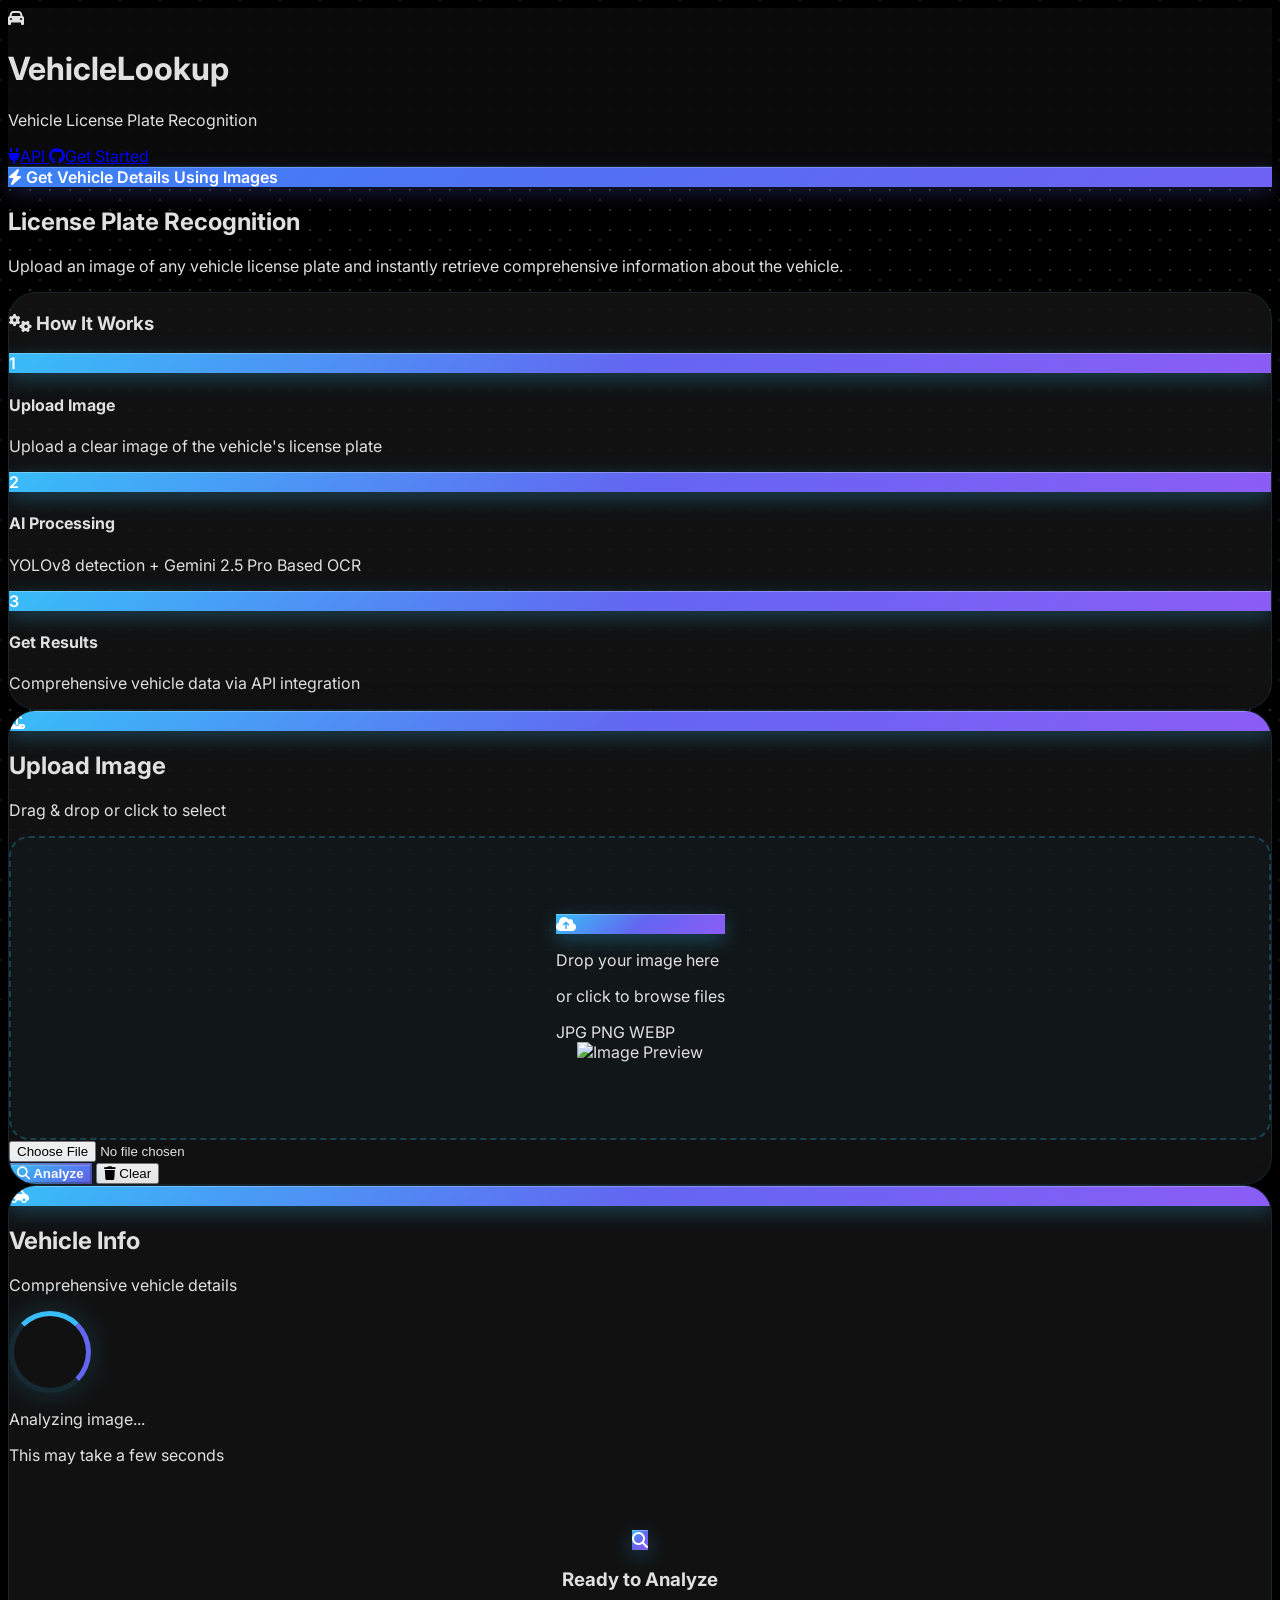
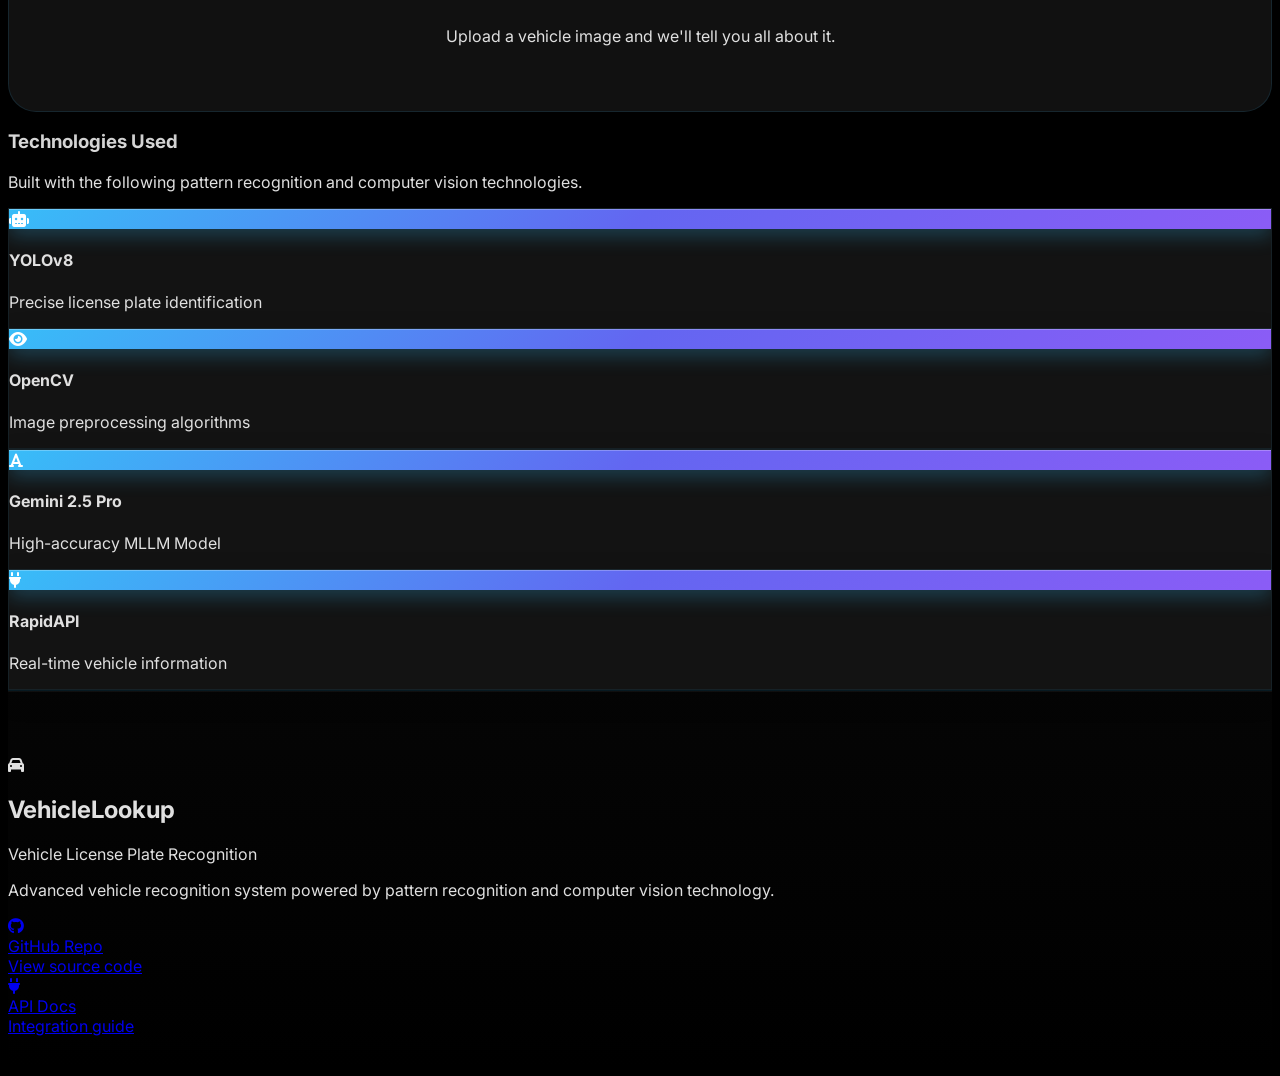
==== commit ee50686b: "Major Code And Model Changes" ====
--- a/templates/index.html
+++ b/templates/index.html
@@ -122,7 +122,7 @@
             </div>
             <div>
               <h4 class="font-semibold text-gray-200 mb-2 text-lg">AI Processing</h4>
-              <p class="text-base text-gray-400">YOLOv8 detection + Moondream VLM OCR</p>
+              <p class="text-base text-gray-400">YOLOv8 detection + Gemini 2.5 Pro Based OCR</p>
             </div>
           </div>
           <div class="flex items-start gap-6 group">
@@ -252,13 +252,13 @@
               <p class="text-sm text-gray-400">Image preprocessing algorithms</p>
             </div>
           </a>
-          <a href="https://moondream.ai/" target="_blank" rel="noopener noreferrer" class="tech-card-link">
+          <a href="https://aistudio.google.com/" target="_blank" rel="noopener noreferrer" class="tech-card-link">
             <div class="tech-card p-6 text-center group h-full">
               <div class="feature-icon w-16 h-16 rounded-2xl flex items-center justify-center mx-auto mb-4 group-hover:scale-110 transition-transform">
                 <i class="fa-solid fa-font text-2xl"></i>
               </div>
-              <h4 class="font-bold text-gray-200 text-lg mb-2">Moondream VLM</h4>
-              <p class="text-sm text-gray-400">High-accuracy OCR technology</p>
+              <h4 class="font-bold text-gray-200 text-lg mb-2">Gemini 2.5 Pro</h4>
+              <p class="text-sm text-gray-400">High-accuracy MLLM Model</p>
             </div>
           </a>
           <a href="https://rapidapi.com/fire-api-fire-api-default/api/rto-vehicle-details-rc-puc-insurance-mparivahan/playground/apiendpoint_859d8858-fa99-44a0-a74e-126c6c876c5b" target="_blank" rel="noopener noreferrer" class="tech-card-link">
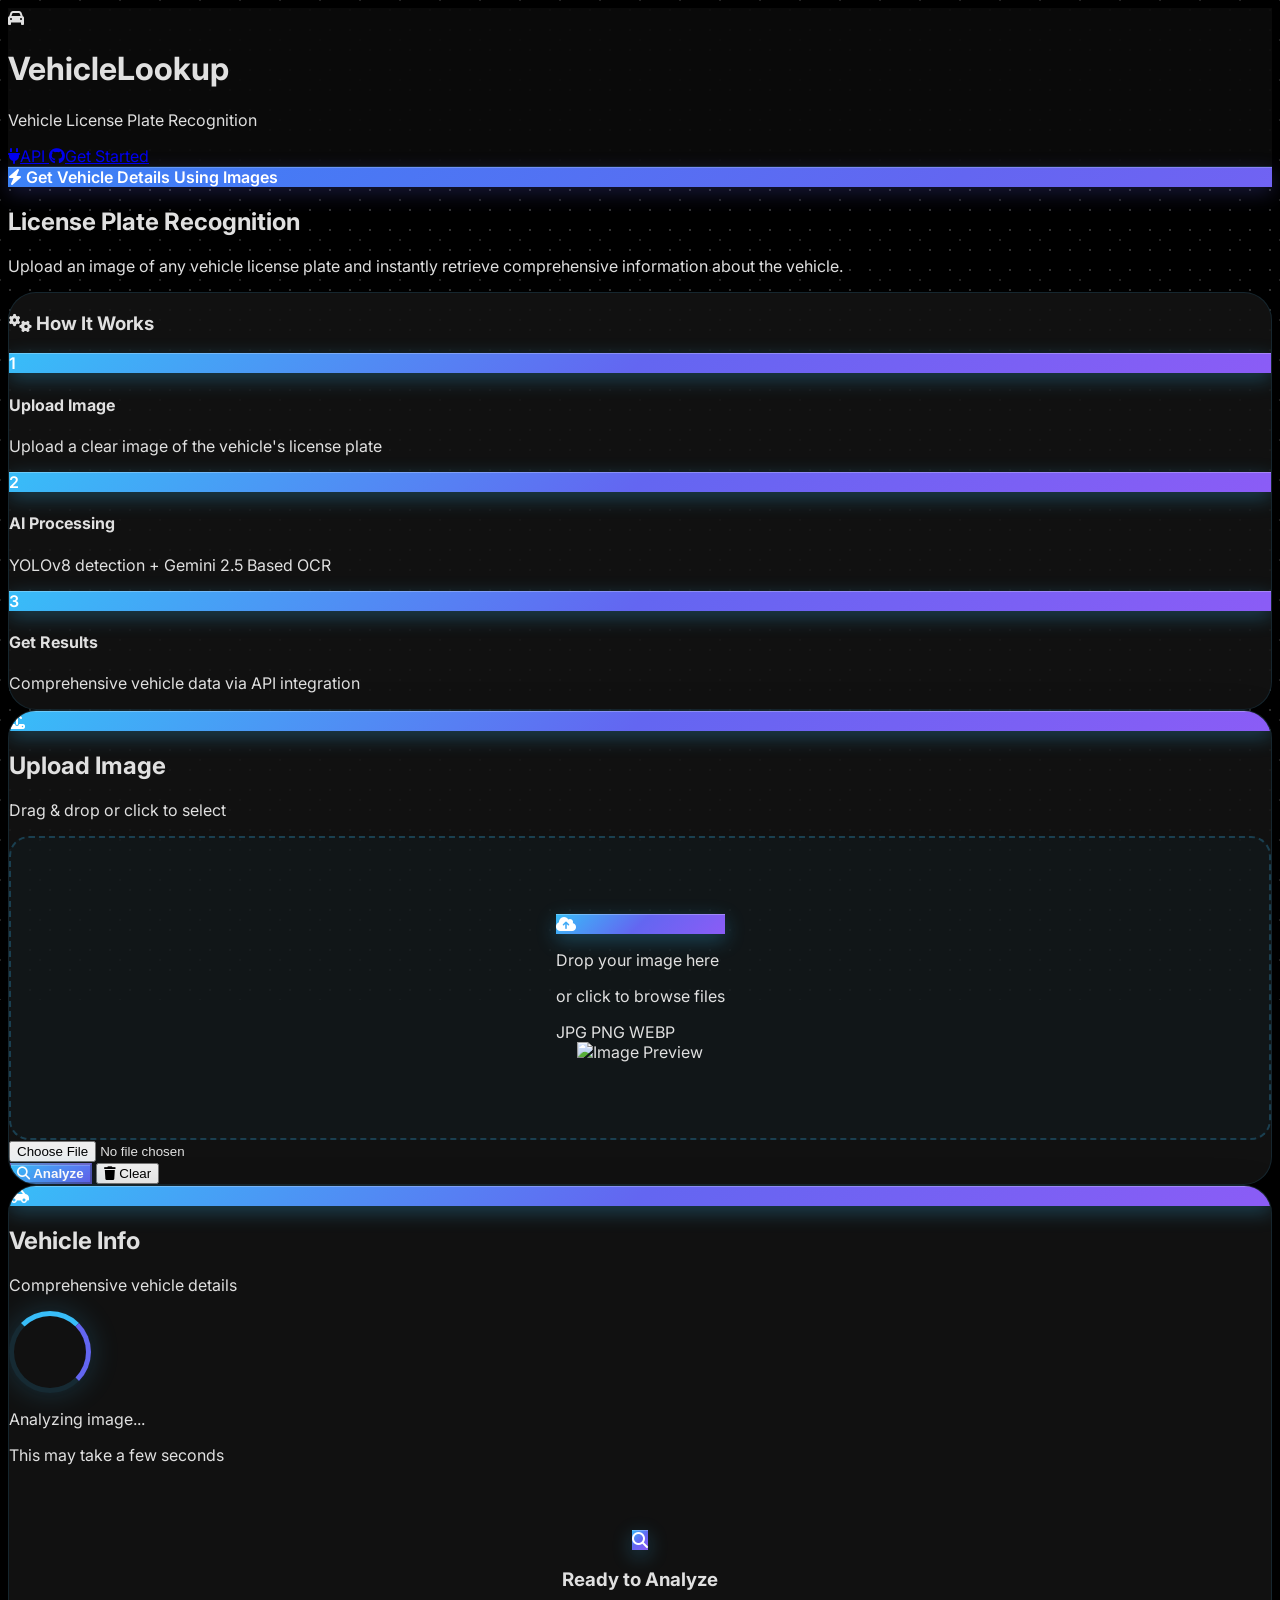
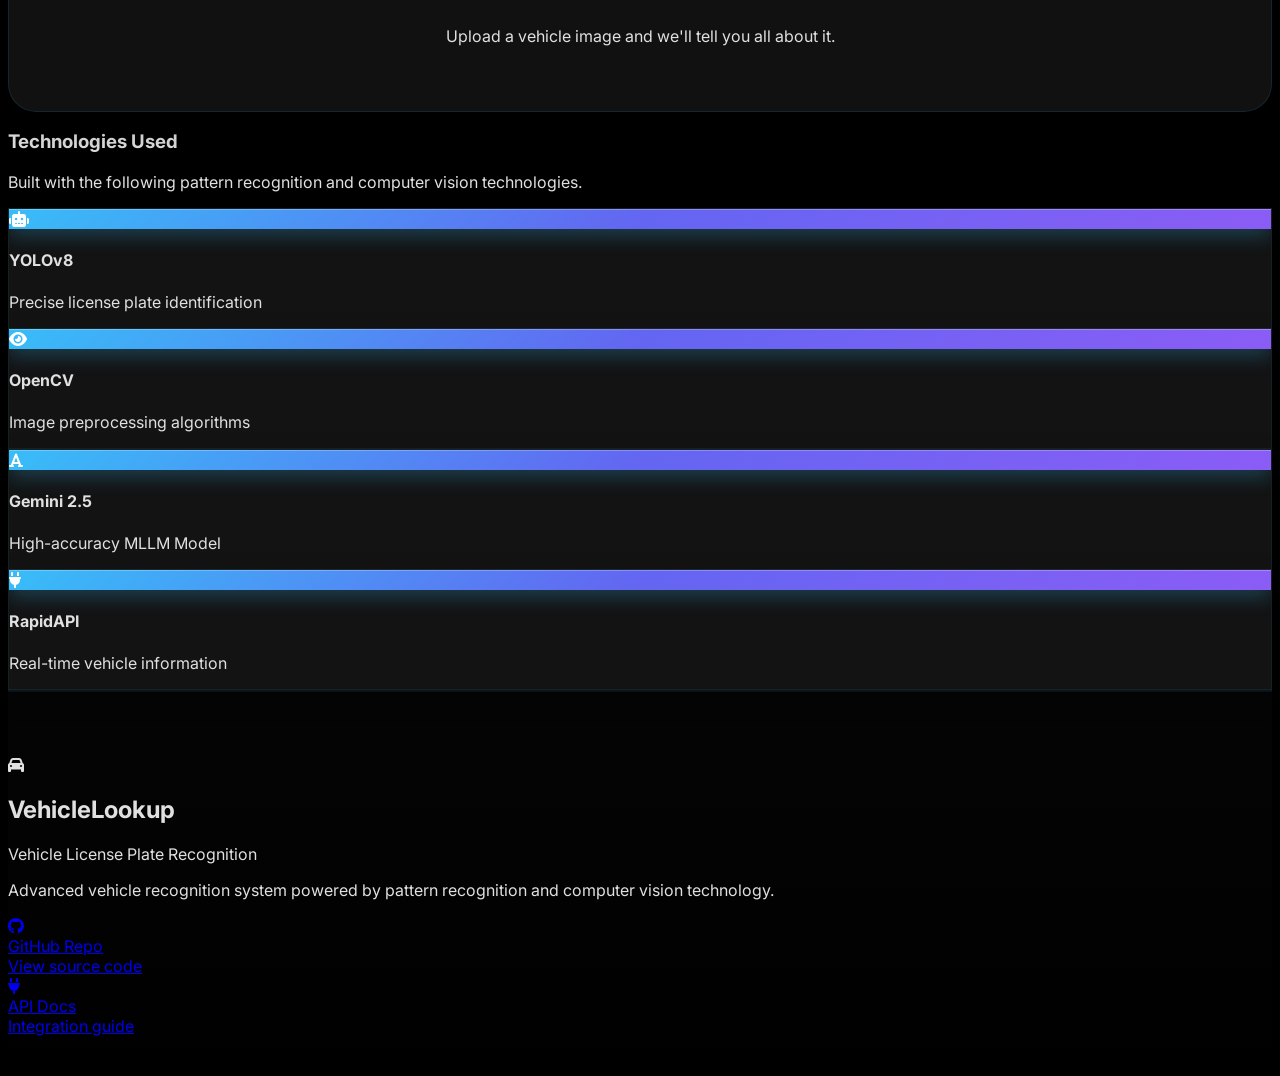
==== commit 71148beb: "Major Code and Model Changes" ====
--- a/templates/index.html
+++ b/templates/index.html
@@ -122,7 +122,7 @@
             </div>
             <div>
               <h4 class="font-semibold text-gray-200 mb-2 text-lg">AI Processing</h4>
-              <p class="text-base text-gray-400">YOLOv8 detection + Gemini 2.5 Pro Based OCR</p>
+              <p class="text-base text-gray-400">YOLOv8 detection + Gemini 2.5 Based OCR</p>
             </div>
           </div>
           <div class="flex items-start gap-6 group">
@@ -257,7 +257,7 @@
               <div class="feature-icon w-16 h-16 rounded-2xl flex items-center justify-center mx-auto mb-4 group-hover:scale-110 transition-transform">
                 <i class="fa-solid fa-font text-2xl"></i>
               </div>
-              <h4 class="font-bold text-gray-200 text-lg mb-2">Gemini 2.5 Pro</h4>
+              <h4 class="font-bold text-gray-200 text-lg mb-2">Gemini 2.5</h4>
               <p class="text-sm text-gray-400">High-accuracy MLLM Model</p>
             </div>
           </a>
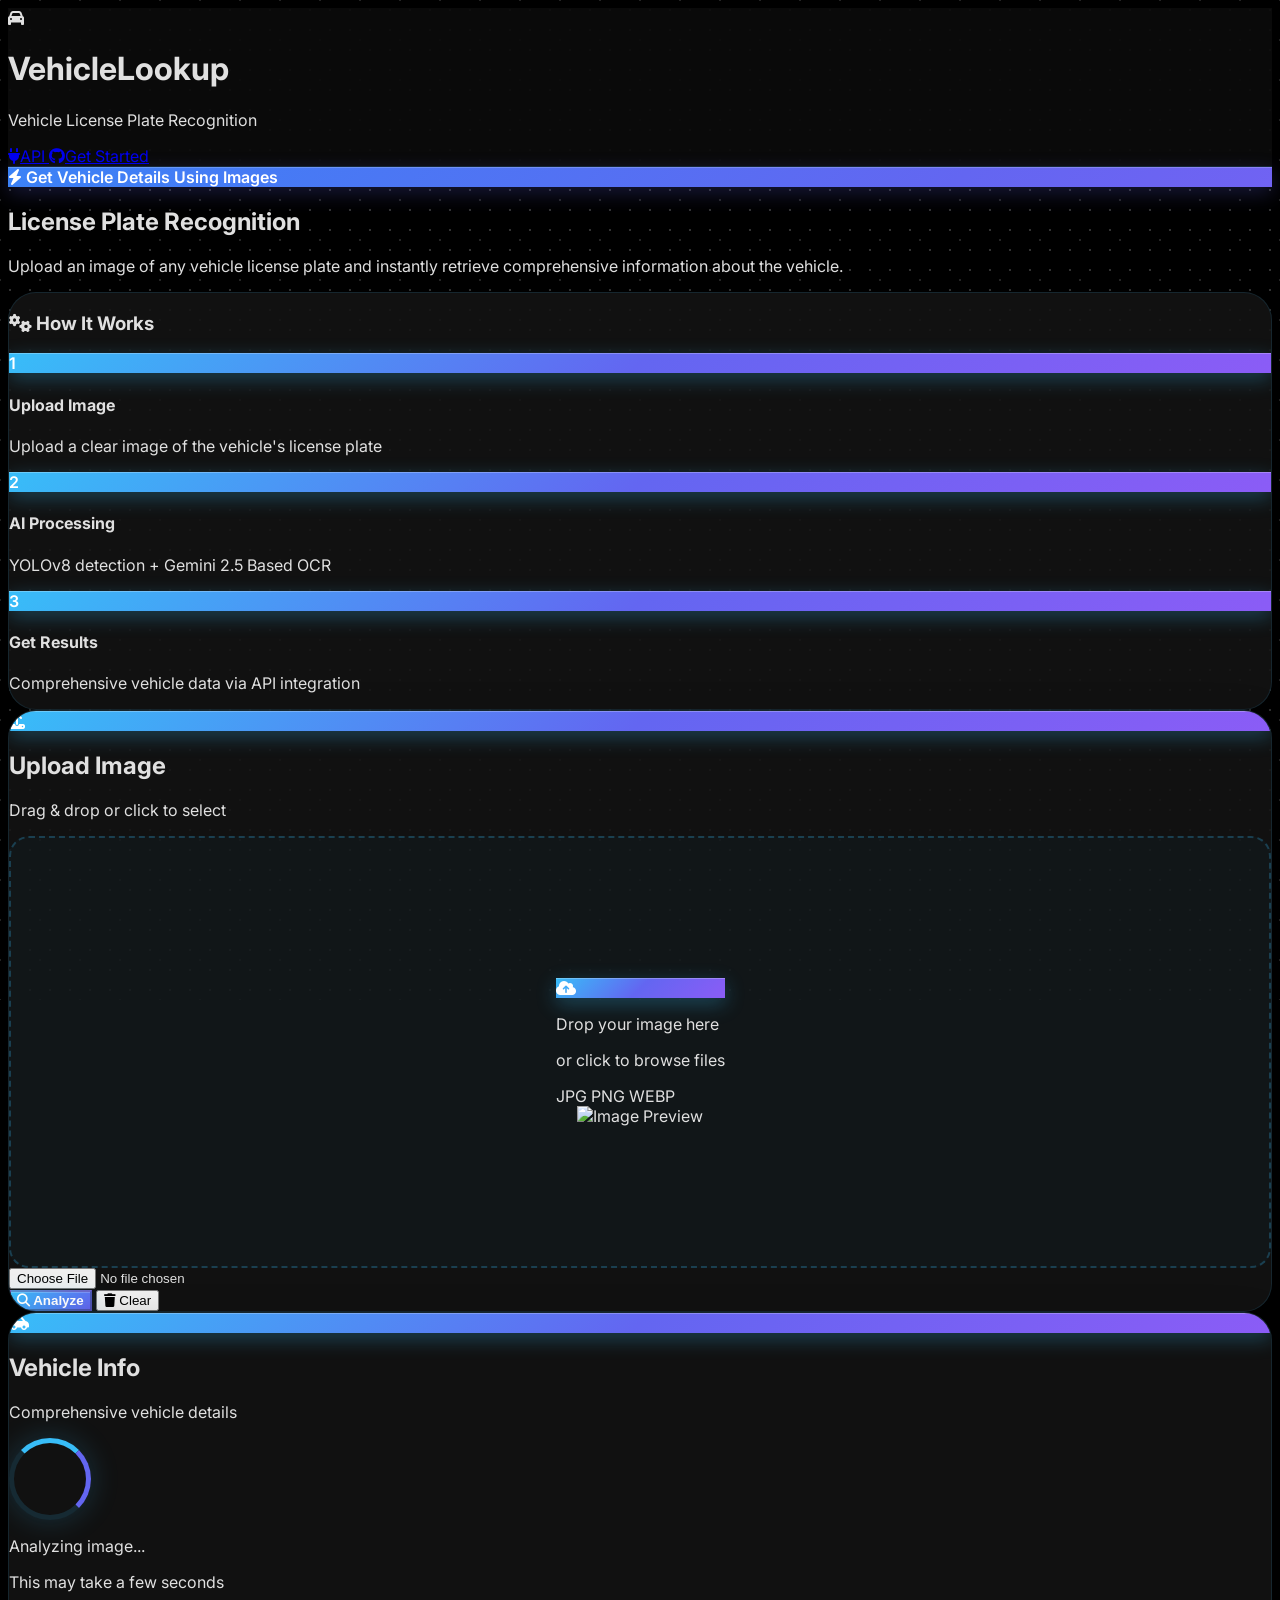
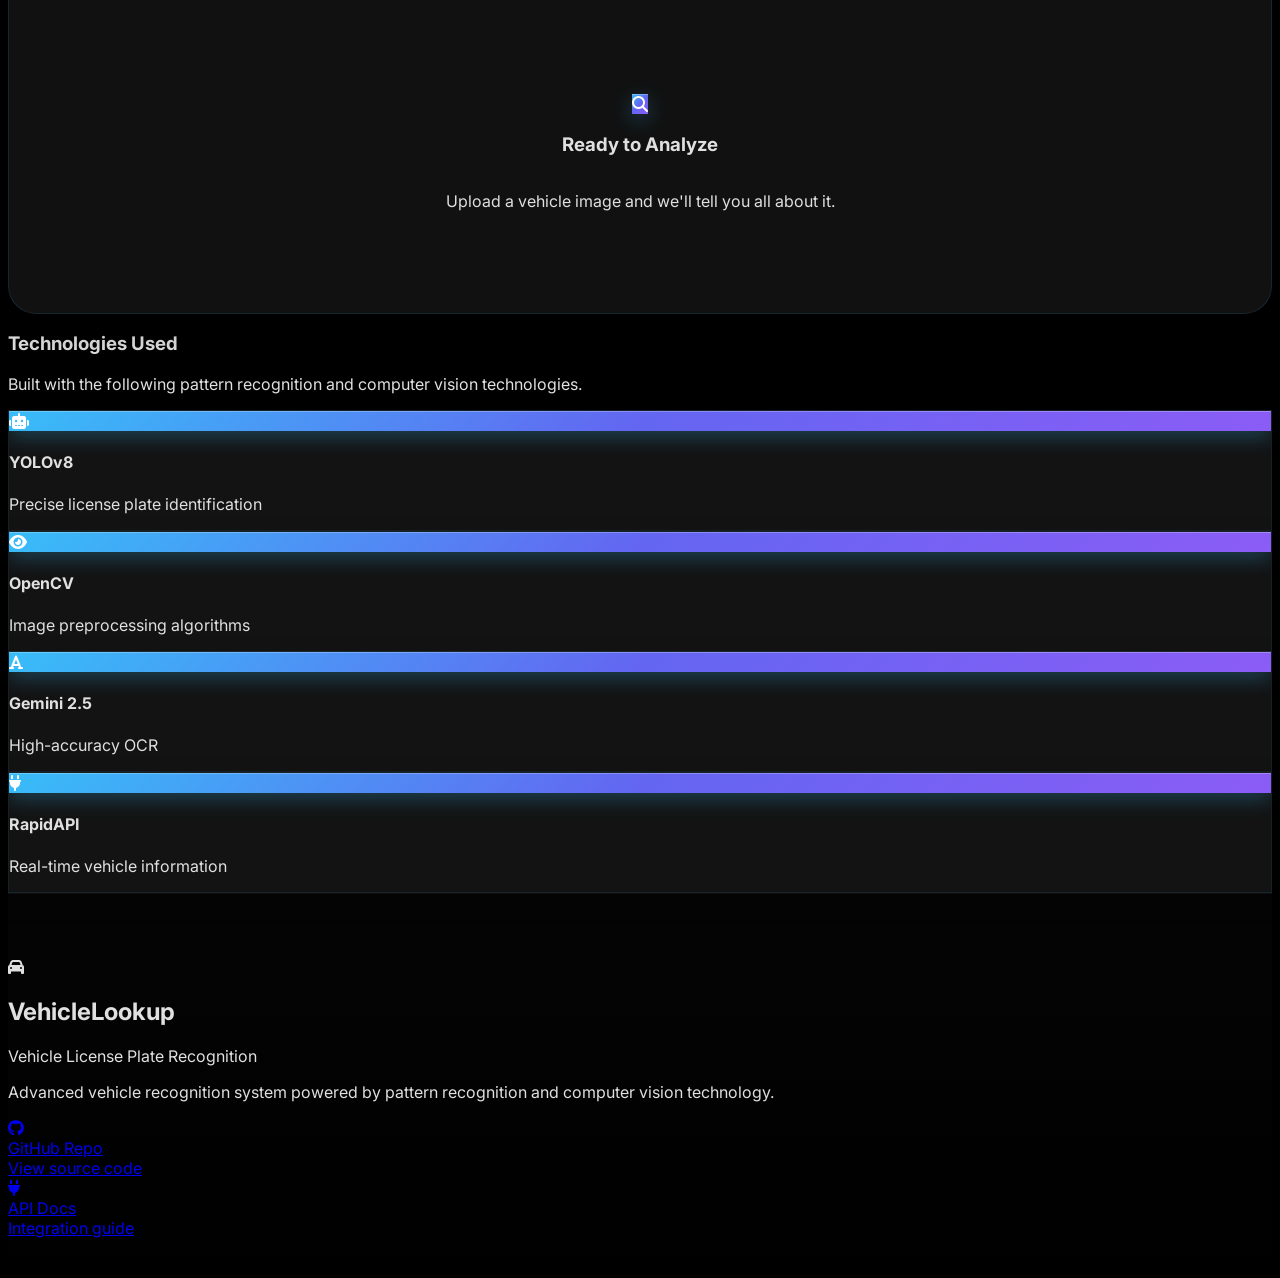
==== commit a2f68e12: "Major Code and Model Changes" ====
--- a/templates/index.html
+++ b/templates/index.html
@@ -36,24 +36,20 @@
       }
     }
   </script>
-  <!-- Make sure this points to your CSS file -->
   <link rel="stylesheet" href="styles.css">
   <style>
-    /* Helper class to make tech cards clickable without default link styles */
     .tech-card-link {
         text-decoration: none;
         color: inherit;
         display: block;
-        height: 100%; /* Ensures the link fills the parent grid cell */
+        height: 100%;
     }
   </style>
 </head>
 <body class="text-white antialiased">
-  <!-- Toast Container - Fixed positioning -->
   <div id="toast-container" class="toast-container"></div>
 
   <div class="content-wrapper">
-    <!-- Header -->
     <header class="sticky top-0 z-50 nav-gradient">
       <div class="container mx-auto px-6 py-4">
         <div class="flex items-center justify-between">
@@ -83,7 +79,6 @@
     </header>
 
     <div class="container mx-auto px-6 py-12">
-      <!-- Hero Section -->
       <div class="text-center mb-10 mt-8">
         <div class="hero-badge animate-wave inline-flex items-center gap-2 text-sm font-semibold py-2 px-4 rounded-full mb-6">
           <i class="fa-solid fa-bolt"></i>
@@ -100,7 +95,6 @@
         </p>
       </div>
 
-      <!-- HOW IT WORKS -->
       <div class="card p-10 mb-12">
         <h3 class="text-2xl font-bold text-gray-100 mb-8 flex items-center gap-3">
           <i class="fa-solid fa-cogs text-sky-400 text-xl"></i>
@@ -137,12 +131,8 @@
         </div>
       </div>
 
-      <!-- Main Content Grid -->
-      <!-- CHANGE: `items-stretch` makes the grid cells equal height -->
       <div class="grid grid-cols-1 lg:grid-cols-3 gap-12 items-stretch">
-        <!-- Left Panel - Upload -->
         <div class="lg:col-span-1">
-            <!-- CHANGE: Added `h-full` and flexbox to make the card fill the grid cell -->
           <div class="card-fixed p-10 h-full flex flex-col">
             <div class="flex items-center gap-4 mb-10">
               <div class="feature-icon w-14 h-14 rounded-xl flex items-center justify-center">
@@ -186,54 +176,41 @@
           </div>
         </div>
 
-        <!-- Right Panel - Results -->
         <div class="lg:col-span-2">
-            <!-- CHANGE: Added `h-full` and flexbox to make the card fill the grid cell -->
-          <div class="card p-10 h-full flex flex-col">
-            <div class="flex items-center gap-4 mb-10">
-              <div class="feature-icon w-14 h-14 rounded-xl flex items-center justify-center">
-                <i class="fa-solid fa-car-side text-xl"></i>
-              </div>
-              <div>
-                <h2 class="text-2xl font-bold text-gray-100">Vehicle Info</h2>
-                <p class="text-base text-gray-400">Comprehensive vehicle details</p>
-              </div>
-            </div>
-            
-            <div id="results-container" class="relative w-full flex-grow rounded-2xl overflow-hidden">
-              <div id="loader-overlay" class="hidden absolute inset-0 bg-black/50 backdrop-blur-sm items-center justify-center z-20 rounded-2xl">
-                <div class="text-center">
-                  <div class="loader-spinner mx-auto mb-8"></div>
-                  <div class="space-y-3">
-                    <p class="text-xl font-semibold text-gray-200">Analyzing image...</p>
-                    <p class="text-base text-gray-400">This may take a few seconds</p>
-                  </div>
-                </div>
-              </div>
-              <div id="results-content" class="h-full p-2 overflow-auto">
-                <div id="placeholder" class="flex flex-col items-center justify-center h-full text-center p-16">
-                  <div class="feature-icon w-40 h-40 rounded-3xl flex items-center justify-center mb-10 animate-pulse-slow">
-                    <i class="fa-solid fa-search text-6xl"></i>
-                  </div>
-                  <h3 class="text-3xl font-bold text-gray-200 mb-6">Ready to Analyze</h3>
-                  <p class="text-gray-400 max-w-md leading-relaxed text-lg">
-                    Upload a vehicle image and we'll tell you all about it.
-                  </p>
-                </div>
-              </div>
-            </div>
-          </div>
-        </div>
-      </div>
-
-      <!-- Tech Stack Section -->
+            <div class="card p-10 h-full flex flex-col">
+              <div class="flex items-center gap-4 mb-10">
+                <div class="feature-icon w-14 h-14 rounded-xl flex items-center justify-center">
+                  <i class="fa-solid fa-car-side text-xl"></i>
+                </div>
+                <div>
+                  <h2 class="text-2xl font-bold text-gray-100">Vehicle Info</h2>
+                  <p class="text-base text-gray-400">Comprehensive vehicle details</p>
+                </div>
+              </div>
+              
+              <div id="results-container" class="relative w-full flex-grow rounded-2xl overflow-hidden">
+                <div id="loader-overlay" class="hidden absolute inset-0 bg-black/50 backdrop-blur-sm items-center justify-center z-20 rounded-2xl">
+                    <div class="text-center">
+                        <div class="loader-spinner mx-auto mb-8"></div>
+                        <div class="space-y-3">
+                          <p class="text-xl font-semibold text-gray-200">Analyzing image...</p>
+                          <p class="text-base text-gray-400">This may take a few seconds</p>
+                        </div>
+                    </div>
+                </div>
+                <div id="results-content" class="h-full flex flex-col">
+                </div>
+              </div>
+            </div>
+          </div>
+        </div>
+
       <div class="mt-16 mb-8">
         <div class="text-center mb-12">
           <h3 class="text-3xl font-bold text-white mb-4">Technologies Used</h3>
           <p class="text-gray-300 max-w-2xl mx-auto">Built with the following pattern recognition and computer vision technologies.</p>
         </div>
         <div class="grid grid-cols-2 lg:grid-cols-4 gap-6">
-          <!-- CHANGE: Wrapped cards in <a> tags -->
           <a href="https://github.com/ultralytics" target="_blank" rel="noopener noreferrer" class="tech-card-link">
             <div class="tech-card p-6 text-center group h-full">
               <div class="feature-icon w-16 h-16 rounded-2xl flex items-center justify-center mx-auto mb-4 group-hover:scale-110 transition-transform">
@@ -258,7 +235,7 @@
                 <i class="fa-solid fa-font text-2xl"></i>
               </div>
               <h4 class="font-bold text-gray-200 text-lg mb-2">Gemini 2.5</h4>
-              <p class="text-sm text-gray-400">High-accuracy MLLM Model</p>
+              <p class="text-sm text-gray-400">High-accuracy OCR</p>
             </div>
           </a>
           <a href="https://rapidapi.com/fire-api-fire-api-default/api/rto-vehicle-details-rc-puc-insurance-mparivahan/playground/apiendpoint_859d8858-fa99-44a0-a74e-126c6c876c5b" target="_blank" rel="noopener noreferrer" class="tech-card-link">
@@ -274,7 +251,6 @@
       </div>
     </div>
 
-    <!-- Enhanced Footer -->
     <footer>
       <div class="container mx-auto px-6">
         <div class="text-center mb-12">
@@ -317,4 +293,4 @@
 
   <script src="script.js"></script>
 </body>
-</html>
+</html>
--- a/templates/styles.css
+++ b/templates/styles.css
@@ -47,6 +47,25 @@
 @keyframes spin { 0% { transform: rotate(0deg); } 100% { transform: rotate(360deg); } }
 @keyframes float { 0%, 100% { transform: translateY(0px); } 50% { transform: translateY(-20px); } }
 @keyframes toast-in { from { transform: translate(100%, -20px) scale(0.9); opacity: 0; } to { transform: translate(0, 0) scale(1); opacity: 1; } }
+
+/* --- ADD THESE NEW STYLES FOR TABS --- */
+/* Style for the active tab button */
+.active-tab {
+    color: #38bdf8 !important; /* sky-400 */
+    border-color: #38bdf8 !important;
+    background-color: rgba(56, 189, 248, 0.1);
+}
+
+/* Animation for tab content fading in */
+.animate-fadeIn {
+    animation: fadeIn 0.5s ease-in-out;
+}
+
+@keyframes fadeIn {
+    from { opacity: 0; transform: translateY(10px); }
+    to { opacity: 1; transform: translateY(0); }
+}
+
 @keyframes toast-out { from { transform: translate(0, 0) scale(1); opacity: 1; } to { transform: translate(100%, -20px) scale(0.9); opacity: 0; } }
 @keyframes glow {
   0%, 100% { text-shadow: 0 0 15px rgba(56, 189, 248, 0.6), 0 0 30px rgba(99, 102, 241, 0.4), 0 0 45px rgba(56, 189, 248, 0.2); }
@@ -82,8 +101,8 @@
 }
 
 /* FIXED: Only apply equal height to the main upload and results cards */
-.grid.lg\\:grid-cols-3 > .lg\\:col-span-1 > .card-fixed,
-.grid.lg\\:grid-cols-3 > .lg\\:col-span-2 > .card {
+.grid.lg\:grid-cols-3 > .lg\:col-span-1 > .card-fixed,
+.grid.lg\:grid-cols-3 > .lg\:col-span-2 > .card {
   min-height: 600px;
   display: flex;
   flex-direction: column;
@@ -305,8 +324,8 @@
 
 /* --- Responsive Design - Only affects main upload and results cards --- */
 @media (max-width: 1024px) {
-  .grid.lg\\:grid-cols-3 > .lg\\:col-span-1 > .card-fixed,
-  .grid.lg\\:grid-cols-3 > .lg\\:col-span-2 > .card {
+  .grid.lg\:grid-cols-3 > .lg\:col-span-1 > .card-fixed,
+  .grid.lg\:grid-cols-3 > .lg\:col-span-2 > .card {
     min-height: auto; /* Remove fixed height on smaller screens */
   }
   
@@ -326,8 +345,8 @@
   .card::after, .card-fixed::after { border-radius: 20px; }
   .tech-card:hover { transform: translateY(-6px) scale(1.02); }
   
-  .grid.lg\\:grid-cols-3 > .lg\\:col-span-1 > .card-fixed,
-  .grid.lg\\:grid-cols-3 > .lg\\:col-span-2 > .card {
+  .grid.lg\:grid-cols-3 > .lg\:col-span-1 > .card-fixed,
+  .grid.lg\:grid-cols-3 > .lg\:col-span-2 > .card {
     min-height: auto;
   }
   
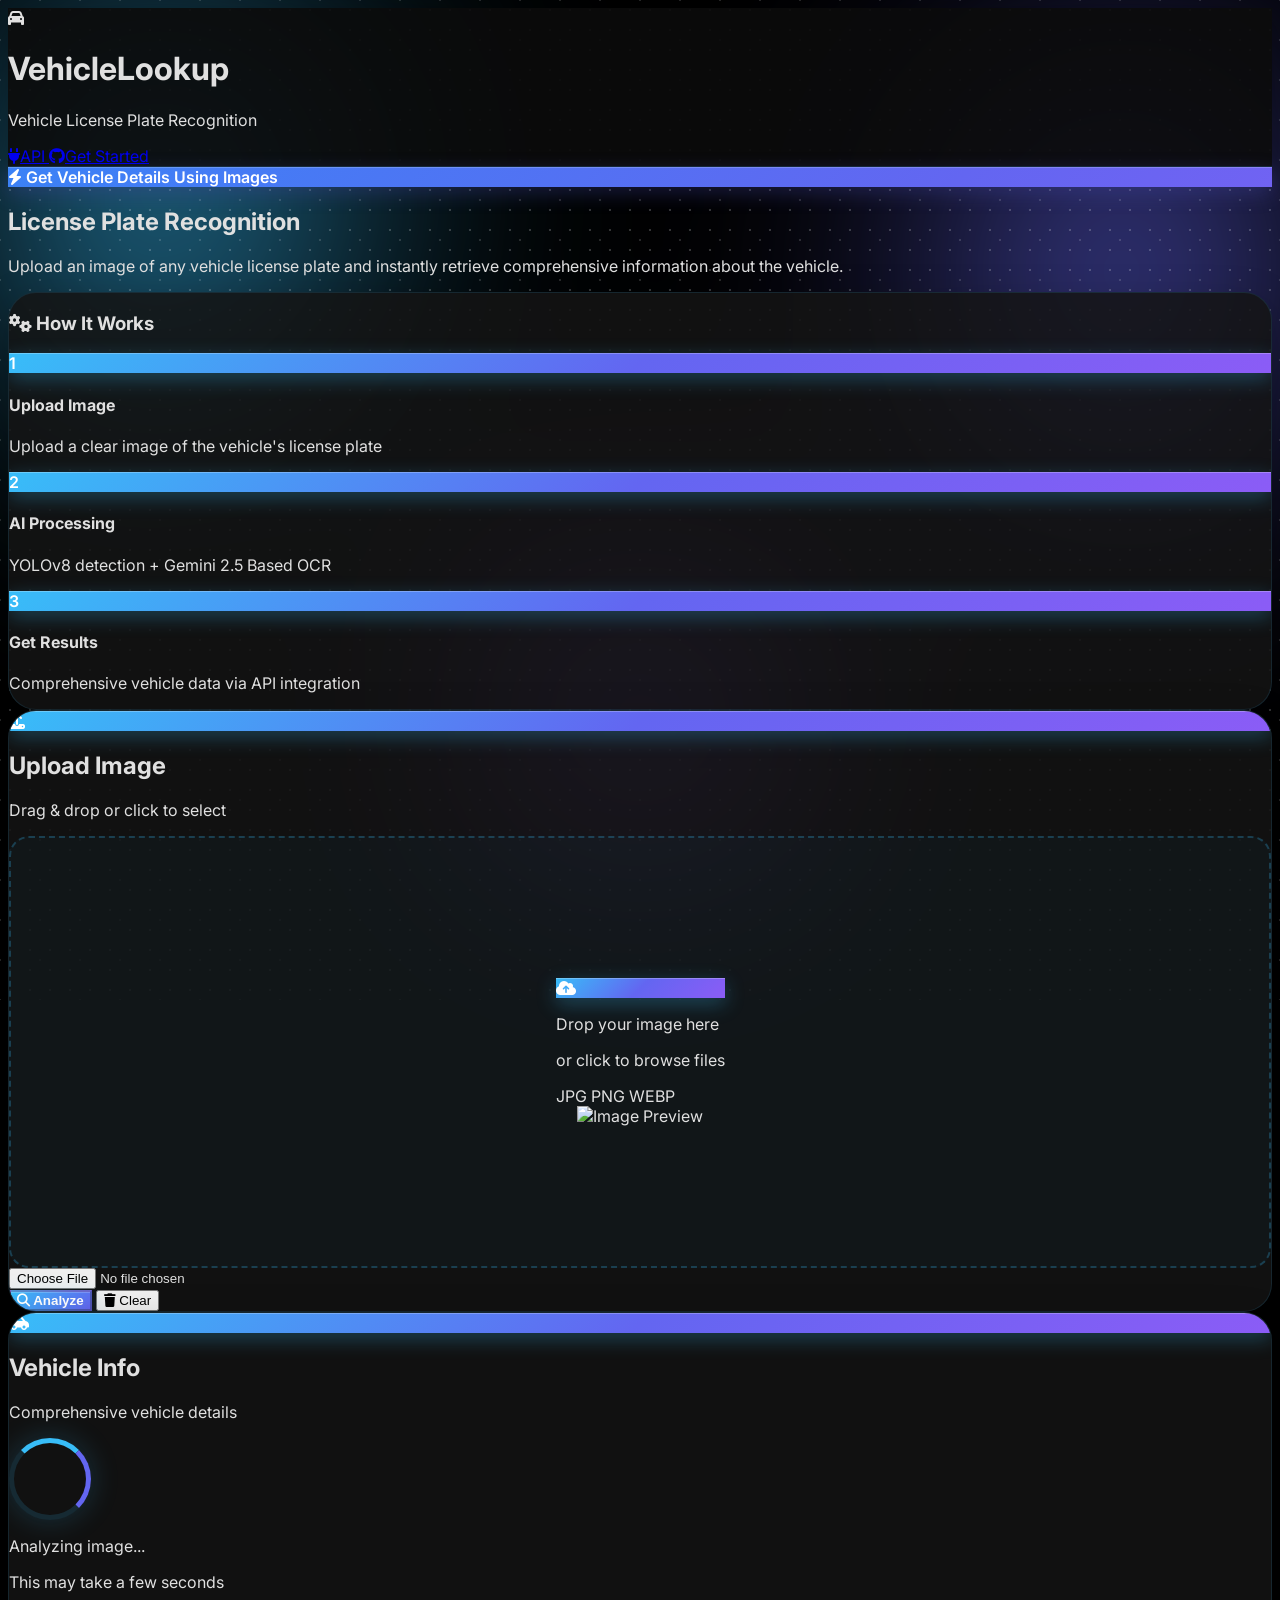
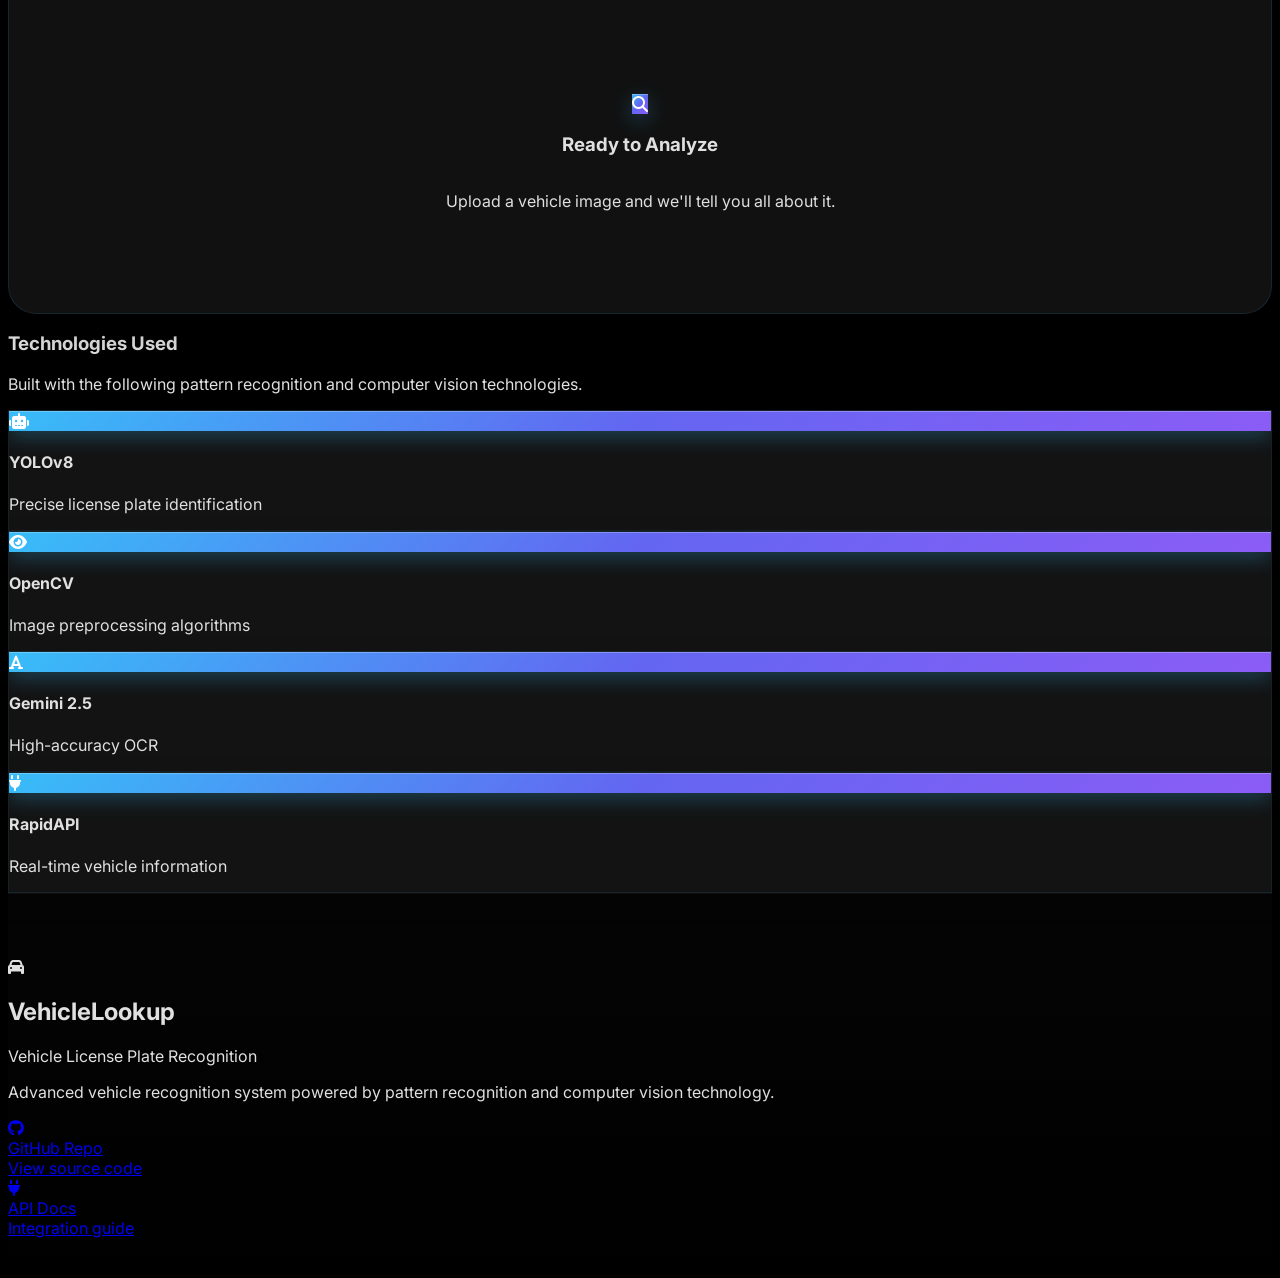
==== commit 39082c88: "Rapid Api Changes" ====
--- a/templates/index.html
+++ b/templates/index.html
@@ -47,6 +47,8 @@
   </style>
 </head>
 <body class="text-white antialiased">
+  
+  <div class="aurora-background"></div>
   <div id="toast-container" class="toast-container"></div>
 
   <div class="content-wrapper">
@@ -64,7 +66,7 @@
           </div>
           
           <nav class="flex items-center gap-8">
-            <a href="https://rapidapi.com/fire-api-fire-api-default/api/rto-vehicle-details-rc-puc-insurance-mparivahan/playground/apiendpoint_859d8858-fa99-44a0-a74e-126c6c876c5b" 
+            <a href="https://rapidapi.com/ITTechs/api/vehicle-rc-verification-advance" 
                target="_blank" rel="noopener noreferrer" 
                class="text-sm font-medium text-gray-300 hover:text-white transition-all duration-300 hover:scale-105">
               <i class="fa-solid fa-plug mr-2"></i>API
@@ -238,7 +240,7 @@
               <p class="text-sm text-gray-400">High-accuracy OCR</p>
             </div>
           </a>
-          <a href="https://rapidapi.com/fire-api-fire-api-default/api/rto-vehicle-details-rc-puc-insurance-mparivahan/playground/apiendpoint_859d8858-fa99-44a0-a74e-126c6c876c5b" target="_blank" rel="noopener noreferrer" class="tech-card-link">
+          <a href="https://rapidapi.com/ITTechs/api/vehicle-rc-verification-advance" target="_blank" rel="noopener noreferrer" class="tech-card-link">
             <div class="tech-card p-6 text-center group h-full">
               <div class="feature-icon w-16 h-16 rounded-2xl flex items-center justify-center mx-auto mb-4 group-hover:scale-110 transition-transform">
                 <i class="fa-solid fa-plug text-2xl"></i>
@@ -277,7 +279,7 @@
               <div class="text-xs text-gray-400">View source code</div>
             </div>
           </a>
-          <a href="https://rapidapi.com/fire-api-fire-api-default/api/rto-vehicle-details-rc-puc-insurance-mparivahan/playground/apiendpoint_859d8858-fa99-44a0-a74e-126c6c876c5b" 
+          <a href="https://rapidapi.com/ITTechs/api/vehicle-rc-verification-advance" 
              target="_blank" rel="noopener noreferrer" 
              class="flex items-center gap-3 bg-white/10 hover:bg-white/20 text-white px-8 py-4 rounded-2xl transition-all duration-300 hover:scale-105 backdrop-blur-sm border border-white/20">
             <i class="fa-solid fa-plug text-xl"></i>
--- a/templates/styles.css
+++ b/templates/styles.css
@@ -10,7 +10,7 @@
   overflow-x: hidden;
 }
 
-/* --- OPTIMIZED Animated Grid Background --- */
+/* --- FIXED Animated Grid Background --- */
 body::before {
     content: '';
     position: fixed;
@@ -18,7 +18,7 @@
     background-image: radial-gradient(rgba(255, 255, 255, 0.15) 1px, transparent 1px);
     background-size: 40px 40px;
     animation: animateGridTransform 90s linear infinite;
-    z-index: 0;
+    z-index: -3; /* FIXED: Changed from 0 to -3 */
     will-change: transform;
 }
 
@@ -29,13 +29,39 @@
     background-image: radial-gradient(rgba(255, 255, 255, 0.2) 1px, transparent 1px);
     background-size: 20px 20px;
     animation: animateGridTransform 45s linear infinite reverse;
-    z-index: 0;
+    z-index: -2; /* FIXED: Changed from 0 to -2 */
     will-change: transform;
 }
 
 @keyframes animateGridTransform {
     from { transform: translate(0, 0); }
     to { transform: translate(80px, 80px); }
+}
+
+/* --- FIXED AURORA BACKGROUND LAYER --- */
+/* This layers on top of the grid and behind the content */
+.aurora-background {
+    content: '';
+    position: fixed;
+    inset: 0;
+    z-index: -1; /* FIXED: Changed from 0 to -1 */
+    pointer-events: none;
+    background: 
+      radial-gradient(circle at 10% 20%, #38bdf8 0%, transparent 25%),
+      radial-gradient(circle at 90% 30%, #6366f1 0%, transparent 25%),
+      radial-gradient(circle at 50% 80%, #8b5cf6 0%, transparent 25%);
+    filter: blur(120px);
+    animation: aurora-pan 10s infinite linear;
+    transform-origin: center;
+    will-change: transform;
+    opacity: 0.8; /* ADDED: Better blending with grid */
+    mix-blend-mode: screen; /* ADDED: Enhanced visual effect */
+}
+
+@keyframes aurora-pan {
+    0% { transform: rotate(0deg) scale(1.2); opacity: 0.6; }
+    50% { transform: rotate(180deg) scale(1.3); opacity: 0.8; }
+    100% { transform: rotate(360deg) scale(1.2); opacity: 0.6; }
 }
 
 .content-wrapper {
@@ -75,7 +101,7 @@
 @keyframes wave { 0% { background-position: 0% 50%; } 50% { background-position: 100% 50%; } 100% { background-position: 0% 50%; } }
 
 .animate-glow { animation: glow 5s ease-in-out infinite; will-change: text-shadow; }
-.animate-wave { background-size: 300% 300%; animation: wave 6s ease-in-out infinite; will-change: background-position; }
+.animate-wave { background-size: 300% 300%; animation: wave 4s ease-in-out infinite; will-change: background-position; }
 .card-enter { animation: fadeInUp 0.8s ease-out forwards; }
 .detail-row-enter { opacity: 0; animation: fadeInUp 0.6s ease-out forwards; }
 
